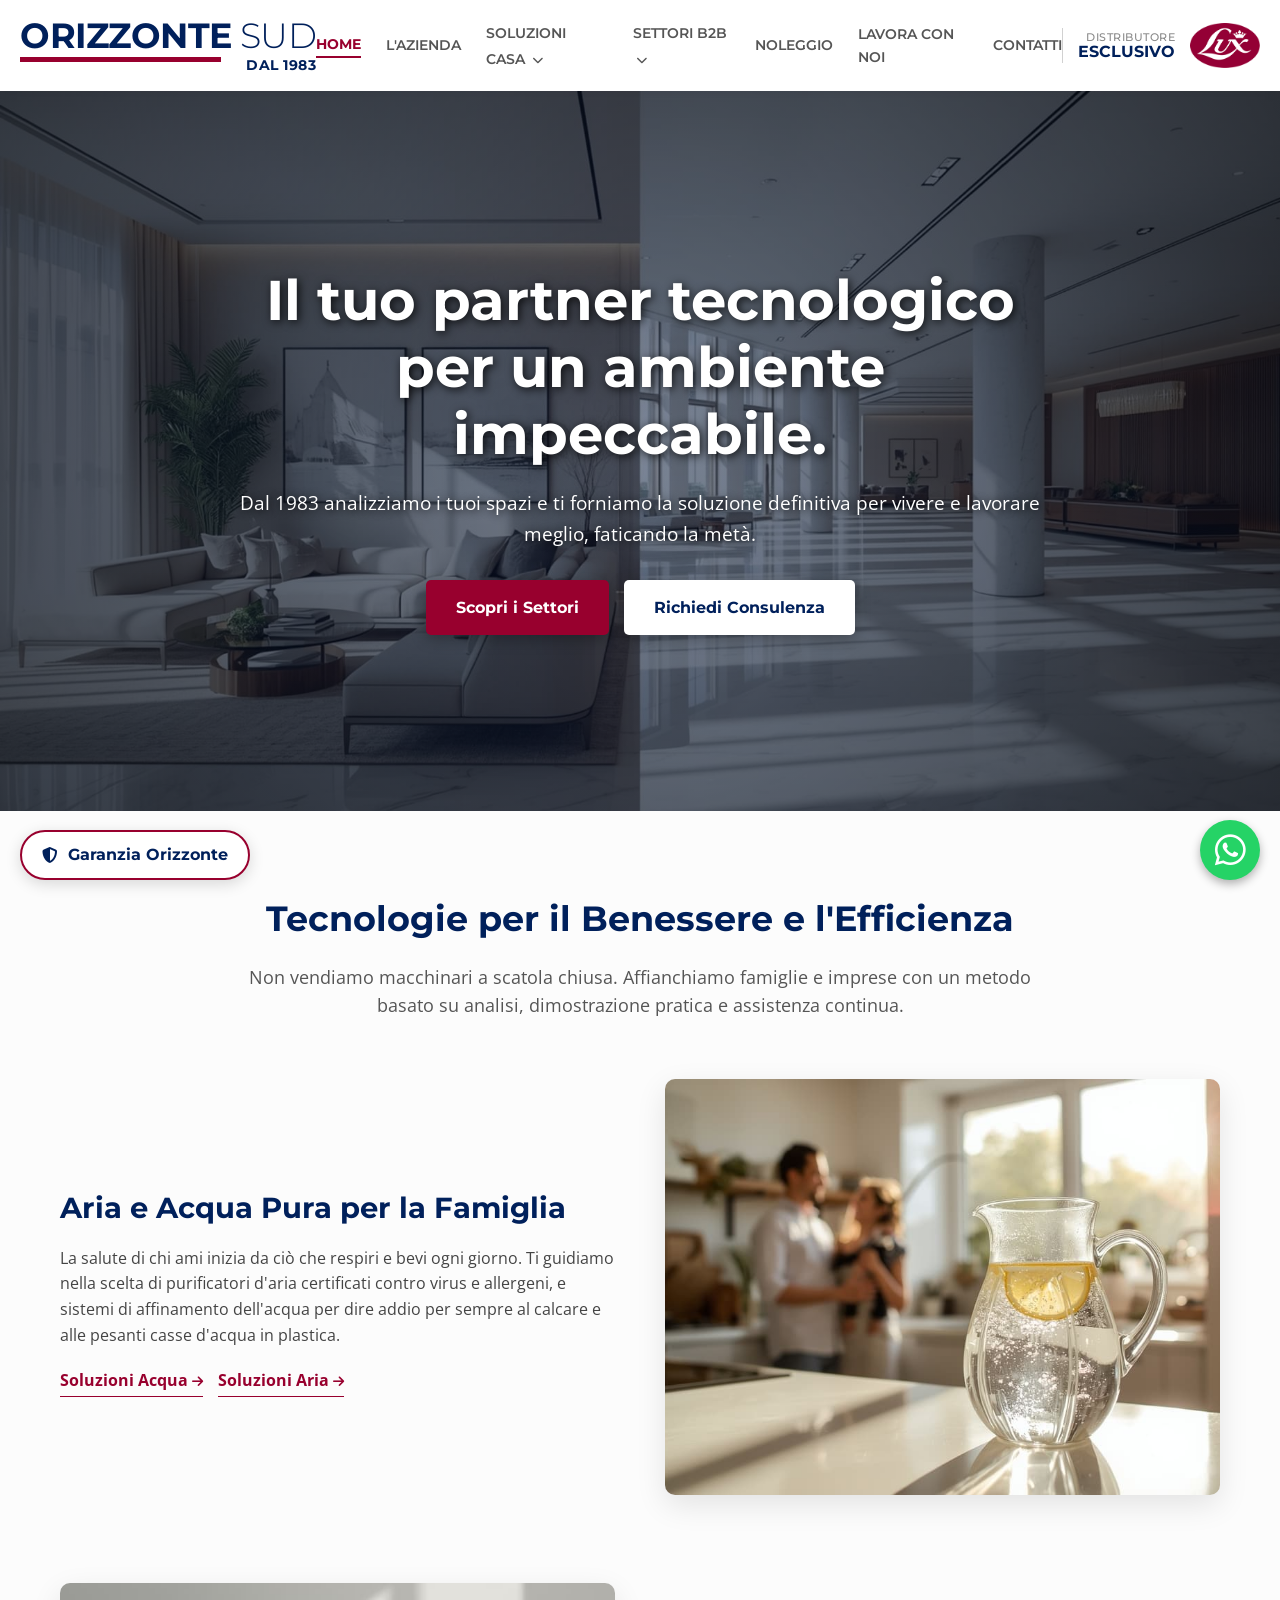
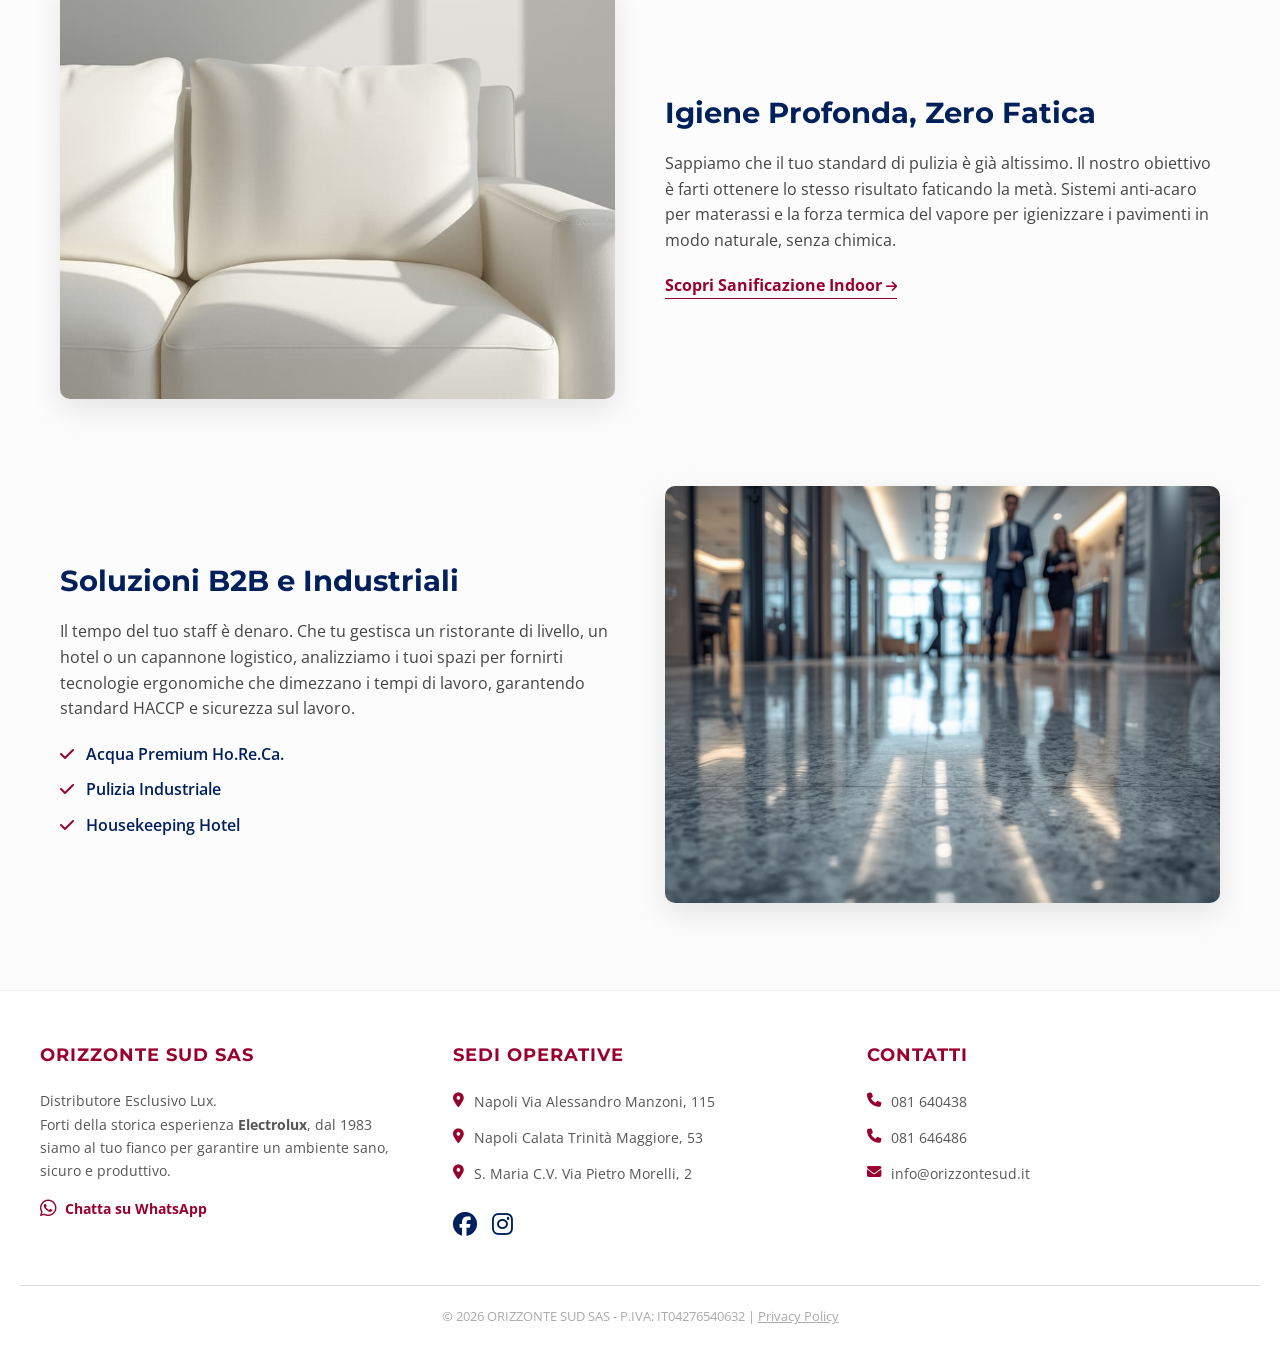
==== index.html @ 839ca36f "primo caricamento" ====
<!DOCTYPE html>
<html lang="it" style="scroll-behavior: smooth;">
<head>
    <meta charset="UTF-8">
    <meta name="viewport" content="width=device-width, initial-scale=1.0">
    <title>Orizzonte Sud | Consulenza Tecnologica per Acqua, Aria e Sanificazione</title>
    <meta name="description" content="Dal 1983 Orizzonte Sud è il partner strategico per famiglie e imprese. Soluzioni avanzate per purificazione aria, trattamento acqua e sanificazione professionale.">
    
    <!-- SEO: CANONICAL E OPEN GRAPH -->
    <link rel="canonical" href="https://www.orizzontesud.it/index.html">
    <meta property="og:title" content="Orizzonte Sud | Consulenza Tecnologica per Acqua, Aria e Sanificazione">
    <meta property="og:description" content="Dal 1983 Orizzonte Sud è il partner strategico per famiglie e imprese. Soluzioni avanzate per purificazione aria, trattamento acqua e sanificazione professionale.">
    <meta property="og:image" content="https://www.orizzontesud.it/assets/img/hero-home-bg.jpg">
    <meta property="og:url" content="https://www.orizzontesud.it/index.html">
    <meta property="og:type" content="website">
    
    <!-- SEO INVISIBILE: SCHEMA ORGANIZATION & LOCAL BUSINESS -->
    <script type="application/ld+json">
    {
      "@context": "https://schema.org",
      "@type": "LocalBusiness",
      "name": "Orizzonte Sud SAS",
      "alternateName":["Orizzonte Sud Electrolux", "Lux Italia Sud"],
      "image": "https://www.orizzontesud.it/assets/img/logo-lux.png",
      "@id": "https://www.orizzontesud.it",
      "url": "https://www.orizzontesud.it",
      "telephone": "081640438",
      "email": "info@orizzontesud.it",
      "foundingDate": "1983",
      "description": "Distributore esclusivo Lux. Nati dalla storica esperienza Electrolux, dal 1983 offriamo consulenza su tecnologie di purificazione aria, acqua e sanificazione per settori B2C e B2B.",
      "address": {
        "@type": "PostalAddress",
        "streetAddress": "Via Alessandro Manzoni, 115",
        "addressLocality": "Napoli",
        "postalCode": "80123",
        "addressCountry": "IT"
      }
    }
    </script>

    <link href="https://fonts.googleapis.com/css2?family=Montserrat:wght@300;400;500;700&family=Open+Sans:wght@400;600&display=swap" rel="stylesheet">
    <link rel="stylesheet" href="https://cdnjs.cloudflare.com/ajax/libs/font-awesome/6.4.0/css/all.min.css">
    <link rel="stylesheet" href="assets/css/style.css">
</head>
<body>
    
    <!-- WHATSAPP FLUTTUANTE -->
    <a href="https://wa.me/39081640438" target="_blank" aria-label="Contattaci su WhatsApp" class="whatsapp-float">
        <i class="fab fa-whatsapp"></i>
    </a>

    <!-- HEADER CON NUOVO MENU A TENDINA -->
    <header>
        <div class="navbar">
            <a href="index.html" class="logo-sx" style="text-decoration: none; display: inline-block;">
                <div style="display: flex; flex-direction: column; width: max-content;">
                    <div style="display: flex; align-items: baseline;">
                        <span style="font-family: 'Montserrat', sans-serif; font-size: 2.2rem; color: #00205B; font-weight: 700; letter-spacing: -0.5px; line-height: 1; margin-right: 8px;">ORIZZONTE</span>
                        <span style="font-family: 'Montserrat', sans-serif; font-size: 2.2rem; color: #00205B; font-weight: 300; letter-spacing: -0.5px; line-height: 1;">SUD</span>
                    </div>
                    <div style="display: flex; justify-content: space-between; align-items: flex-start; margin-top: 4px;">
                        <div style="height: 5px; background-color: #98002E; width: 68%;"></div>
                        <span style="font-family: 'Montserrat', sans-serif; font-size: 0.85rem; color: #00205B; font-weight: 700; letter-spacing: 0.5px; line-height: 1; padding-top: 2px;">DAL 1983</span>
                    </div>
                </div>
            </a>
            
            <!-- Icona Hamburger per Mobile -->
            <div class="menu-toggle" id="mobile-menu-btn">
                <i class="fas fa-bars"></i>
            </div>

            <!-- MENU RIPARATO -->
            <nav class="nav-links" id="nav-menu">
                <a href="index.html" style="color: #98002E; font-weight: 700; border-bottom: 2px solid #98002E;">HOME</a>
                <a href="chi-siamo.html">L'AZIENDA</a>
                
                <div class="dropdown">
                    <a href="#" style="cursor: default;">SOLUZIONI CASA <i class="fas fa-chevron-down" style="font-size: 0.7rem; margin-left: 3px;"></i></a>
                    <div class="dropdown-content">
                        <a href="aria.html">Aria Pura per la Famiglia</a>
                        <a href="acqua.html">Acqua Pura a Km 0</a>
                        <a href="pulizia-domestica.html">Sanificazione Domestica</a>
                    </div>
                </div>

                <div class="dropdown">
                    <a href="#" style="cursor: default;">SETTORI B2B <i class="fas fa-chevron-down" style="font-size: 0.7rem; margin-left: 3px;"></i></a>
                    <div class="dropdown-content">
                        <a href="acqua-horeca.html">Acqua per Ristorazione (Ho.Re.Ca)</a>
                        <a href="settore-industriale.html">Pulizia Industriale e Logistica</a>
                        <a href="settore-horeca.html">Housekeeping Hotel</a>
                        <a href="settore-food.html">Igiene Food & Cucine</a>
                        <a href="settore-officine.html">Aspirazione Officine</a>
                    </div>
                </div>

                <a href="noleggio.html">NOLEGGIO</a>
                <a href="lavora.html">LAVORA CON NOI</a>
                <a href="contatti.html">CONTATTI</a>
            </nav>

            <div class="lux-wrapper" style="display: flex; flex-direction: row; align-items: center; gap: 15px;">
                <div style="width: 1px; height: 35px; background-color: #d1d1d1;"></div>
                <div style="display: flex; flex-direction: column; text-align: right; line-height: 1.1; justify-content: center;">
                    <span style="font-family: 'Montserrat', sans-serif; font-size: 0.7rem; color: #888; font-weight: 500; letter-spacing: 0.5px;">DISTRIBUTORE</span>
                    <span style="font-family: 'Montserrat', sans-serif; font-size: 0.98rem; color: #00205B; font-weight: 700;">ESCLUSIVO</span>
                </div>
                <img src="assets/img/logo-lux.png" alt="Lux" style="height: 45px; width: auto; display: block;">
            </div>
        </div>
    </header>

    <main>
        <!-- HERO SECTION -->
        <section class="hero" style="background: linear-gradient(rgba(0, 32, 91, 0.4), rgba(0, 32, 91, 0.4)), url('assets/img/hero-home-bg.jpg') center/cover;">
            <div class="hero-content">
                <h1 style="text-shadow: 2px 2px 10px rgba(0,0,0,0.8);">Il tuo partner tecnologico per un ambiente impeccabile.</h1>
                <p style="font-size: 1.2rem; margin-top: 15px; margin-bottom: 30px; text-shadow: 1px 1px 8px rgba(0,0,0,0.9);">Dal 1983 analizziamo i tuoi spazi e ti forniamo la soluzione definitiva per vivere e lavorare meglio, faticando la metà.</p>
                <div class="btn-container" style="display: flex; gap: 15px; justify-content: center; flex-wrap: wrap;">
                    <a href="#soluzioni" class="btn" style="background-color: #98002E; color: white; padding: 15px 30px; border-radius: 5px; text-decoration: none; font-weight: bold; box-shadow: 0 4px 15px rgba(0,0,0,0.3);">Scopri i Settori</a>
                    <a href="contatti.html" class="btn" style="background-color: white; color: #00205B; padding: 15px 30px; border-radius: 5px; text-decoration: none; font-weight: bold; box-shadow: 0 4px 15px rgba(0,0,0,0.3);">Richiedi Consulenza</a>
                </div>
            </div>
        </section>

        <section class="categories-section" id="soluzioni" style="padding: 80px 20px; background-color: #fcfcfc;">
            <div class="container" style="max-width: 1200px; margin: 0 auto;">
                
                <div style="text-align: center; margin-bottom: 60px;">
                    <h2 style="color: #00205B; font-size: 2.2rem; margin-bottom: 15px;">Tecnologie per il Benessere e l'Efficienza</h2>
                    <p style="color: #555; font-size: 1.1rem; max-width: 800px; margin: 0 auto;">Non vendiamo macchinari a scatola chiusa. Affianchiamo famiglie e imprese con un metodo basato su analisi, dimostrazione pratica e assistenza continua.</p>
                </div>
                
                <!-- ZIG ZAG 1: ACQUA E ARIA CASA -->
                <article class="zigzag-row" style="display: flex; align-items: center; gap: 50px; margin-bottom: 80px; flex-wrap: wrap;">
                    <div class="zigzag-text" style="flex: 1; min-width: 300px;">
                        <h3 style="color: #00205B; font-size: 1.8rem; margin-bottom: 15px;">Aria e Acqua Pura per la Famiglia</h3>
                        <p style="color: #444; line-height: 1.6; margin-bottom: 20px;">La salute di chi ami inizia da ciò che respiri e bevi ogni giorno. Ti guidiamo nella scelta di purificatori d'aria certificati contro virus e allergeni, e sistemi di affinamento dell'acqua per dire addio per sempre al calcare e alle pesanti casse d'acqua in plastica.</p>
                        <div style="display: flex; gap: 15px; flex-wrap: wrap;">
                            <a href="acqua.html" style="color: #98002E; font-weight: bold; text-decoration: none; border-bottom: 1px solid #98002E; padding-bottom: 2px;">Soluzioni Acqua <i class="fas fa-arrow-right" style="font-size: 0.8rem;"></i></a>
                            <a href="aria.html" style="color: #98002E; font-weight: bold; text-decoration: none; border-bottom: 1px solid #98002E; padding-bottom: 2px;">Soluzioni Aria <i class="fas fa-arrow-right" style="font-size: 0.8rem;"></i></a>
                        </div>
                    </div>
                    <div class="zigzag-img" style="flex: 1; min-width: 300px;">
                        <img src="assets/img/home-acqua-aria.jpg" alt="Purificazione Acqua e Aria Casa" style="width: 100%; border-radius: 10px; box-shadow: 0 10px 30px rgba(0,0,0,0.1); object-fit: cover; aspect-ratio: 4/3;">
                    </div>
                </article>

                <!-- ZIG ZAG 2: SANIFICAZIONE CASA (REVERSE) -->
                <article class="zigzag-row reverse" style="display: flex; align-items: center; gap: 50px; margin-bottom: 80px; flex-wrap: wrap; flex-direction: row-reverse;">
                    <div class="zigzag-text" style="flex: 1; min-width: 300px;">
                        <h3 style="color: #00205B; font-size: 1.8rem; margin-bottom: 15px;">Igiene Profonda, Zero Fatica</h3>
                        <p style="color: #444; line-height: 1.6; margin-bottom: 20px;">Sappiamo che il tuo standard di pulizia è già altissimo. Il nostro obiettivo è farti ottenere lo stesso risultato faticando la metà. Sistemi anti-acaro per materassi e la forza termica del vapore per igienizzare i pavimenti in modo naturale, senza chimica.</p>
                        <a href="pulizia-domestica.html" style="color: #98002E; font-weight: bold; text-decoration: none; border-bottom: 1px solid #98002E; padding-bottom: 2px;">Scopri Sanificazione Indoor <i class="fas fa-arrow-right" style="font-size: 0.8rem;"></i></a>
                    </div>
                    <div class="zigzag-img" style="flex: 1; min-width: 300px;">
                        <img src="assets/img/home-sanificazione.jpg" alt="Sanificazione Domestica" style="width: 100%; border-radius: 10px; box-shadow: 0 10px 30px rgba(0,0,0,0.1); object-fit: cover; aspect-ratio: 4/3;">
                    </div>
                </article>

                <!-- ZIG ZAG 3: SETTORI B2B -->
                <article class="zigzag-row" style="display: flex; align-items: center; gap: 50px; flex-wrap: wrap;">
                    <div class="zigzag-text" style="flex: 1; min-width: 300px;">
                        <h3 style="color: #00205B; font-size: 1.8rem; margin-bottom: 15px;">Soluzioni B2B e Industriali</h3>
                        <p style="color: #444; line-height: 1.6; margin-bottom: 20px;">Il tempo del tuo staff è denaro. Che tu gestisca un ristorante di livello, un hotel o un capannone logistico, analizziamo i tuoi spazi per fornirti tecnologie ergonomiche che dimezzano i tempi di lavoro, garantendo standard HACCP e sicurezza sul lavoro.</p>
                        <div style="display: flex; flex-direction: column; gap: 10px;">
                            <a href="acqua-horeca.html" style="color: #00205B; text-decoration: none; font-weight: 600;"><i class="fas fa-check" style="color: #98002E; margin-right: 8px;"></i> Acqua Premium Ho.Re.Ca.</a>
                            <a href="settore-industriale.html" style="color: #00205B; text-decoration: none; font-weight: 600;"><i class="fas fa-check" style="color: #98002E; margin-right: 8px;"></i> Pulizia Industriale</a>
                            <a href="settore-horeca.html" style="color: #00205B; text-decoration: none; font-weight: 600;"><i class="fas fa-check" style="color: #98002E; margin-right: 8px;"></i> Housekeeping Hotel</a>
                        </div>
                    </div>
                    <div class="zigzag-img" style="flex: 1; min-width: 300px;">
                        <img src="assets/img/home-b2b.jpg" alt="Soluzioni Pulizia B2B" style="width: 100%; border-radius: 10px; box-shadow: 0 10px 30px rgba(0,0,0,0.1); object-fit: cover; aspect-ratio: 4/3;">
                    </div>
                </article>

            </div>
        </section>

        <!-- SEZIONE TESTIMONIANZE (ATTUALMENTE NASCOSTA) -->
        <section class="testimonials-section" id="casi-studio" style="display: none; padding: 80px 20px; background-color: #ffffff;">
            <div class="container" style="max-width: 1200px; margin: 0 auto;">
                <div style="text-align: center; margin-bottom: 50px;">
                    <h2 style="color: #00205B; font-size: 2.2rem; margin-bottom: 15px;">Dicono di Noi: Casi Studio Reali</h2>
                    <p style="color: #555; font-size: 1.1rem; max-width: 800px; margin: 0 auto;">I risultati ottenuti dai nostri clienti, raccontati direttamente da loro.</p>
                </div>

                <div style="display: grid; grid-template-columns: repeat(auto-fit, minmax(300px, 1fr)); gap: 40px; align-items: center;">
                    
                    <!-- Colonna Video YouTube -->
                    <div class="video-container" style="position: relative; padding-bottom: 56.25%; height: 0; overflow: hidden; border-radius: 10px; box-shadow: 0 10px 30px rgba(0,0,0,0.1);">
                        <iframe style="position: absolute; top: 0; left: 0; width: 100%; height: 100%;" src="" title="Testimonianza Cliente" frameborder="0" allow="accelerometer; autoplay; clipboard-write; encrypted-media; gyroscope; picture-in-picture" allowfullscreen loading="lazy"></iframe>
                    </div>

                    <!-- Colonna Testo -->
                    <div class="testimonial-text">
                        <h3 style="color: #98002E; font-size: 1.5rem; margin-bottom: 10px;">"Abbiamo azzerato i costi della plastica e migliorato il servizio."</h3>
                        <p style="font-weight: bold; color: #00205B; margin-bottom: 20px;">— Mario Rossi, Titolare Ristorante La Lanterna</p>
                        
                        <ul style="list-style: none; padding: 0; color: #444; line-height: 1.6;">
                            <li style="margin-bottom: 15px;">
                                <strong style="color: #00205B;"><i class="fas fa-exclamation-circle" style="color: #e67e22; margin-right: 8px;"></i> Il Problema:</strong> Spendevamo oltre 800€ al mese in acqua in bottiglia e il personale perdeva tempo prezioso per gestire i vuoti a rendere.
                            </li>
                            <li style="margin-bottom: 15px;">
                                <strong style="color: #00205B;"><i class="fas fa-cogs" style="color: #3498db; margin-right: 8px;"></i> La Soluzione:</strong> Orizzonte Sud ha installato un sistema di affinamento su misura, fornendoci bottiglie in vetro personalizzate col nostro logo.
                            </li>
                            <li>
                                <strong style="color: #00205B;"><i class="fas fa-check-circle" style="color: #2ecc71; margin-right: 8px;"></i> Il Risultato:</strong> Costi abbattuti dell'80%, zero fatica per i camerieri e un'immagine molto più elegante ed ecologica per il nostro locale.
                            </li>
                        </ul>
                    </div>

                </div>
            </div>
        </section>

    </main>

    <!-- BOTTONE GARANZIA ORIZZONTE -->
    <div class="method-trigger" onclick="toggleMethodModal()">
        <i class="fas fa-shield-alt"></i><span>Garanzia Orizzonte</span>
    </div>

    <!-- FOOTER UNIVERSALE -->
    <footer style="background-color: white; padding: 50px 20px 20px; border-top: 1px solid #eee; font-size: 0.9rem;">
        <div style="max-width: 1200px; margin: 0 auto; display: grid; grid-template-columns: repeat(auto-fit, minmax(250px, 1fr)); gap: 40px; margin-bottom: 40px;">
            <div>
                <h4 style="color: #98002E; margin-bottom: 20px; font-size: 1.1rem; text-transform: uppercase; letter-spacing: 1px;">Orizzonte Sud SAS</h4>
                <p style="color: #555; line-height: 1.6; margin-bottom: 15px;">
                    Distributore Esclusivo Lux.<br>
                    Forti della storica esperienza <strong>Electrolux</strong>, dal 1983 siamo al tuo fianco per garantire un ambiente sano, sicuro e produttivo.
                </p>
                <a href="https://wa.me/39081640438" style="color: #98002E; font-weight: bold; text-decoration: none; display: flex; align-items: center; gap: 8px;"><i class="fab fa-whatsapp" style="font-size: 1.2rem;"></i> Chatta su WhatsApp</a>
            </div>
            <div>
                <h4 style="color: #98002E; margin-bottom: 20px; font-size: 1.1rem; text-transform: uppercase; letter-spacing: 1px;">Sedi Operative</h4>
                <ul style="list-style: none; padding: 0; color: #555; line-height: 1.8;">
                    <li style="display: flex; gap: 10px; margin-bottom: 10px;"><i class="fas fa-map-marker-alt" style="color: #98002E; margin-top: 4px;"></i> Napoli Via Alessandro Manzoni, 115</li>
                    <li style="display: flex; gap: 10px; margin-bottom: 10px;"><i class="fas fa-map-marker-alt" style="color: #98002E; margin-top: 4px;"></i> Napoli Calata Trinità Maggiore, 53</li>
                    <li style="display: flex; gap: 10px;"><i class="fas fa-map-marker-alt" style="color: #98002E; margin-top: 4px;"></i> S. Maria C.V. Via Pietro Morelli, 2</li>
                </ul>
            </div>
            <div>
                <h4 style="color: #98002E; margin-bottom: 20px; font-size: 1.1rem; text-transform: uppercase; letter-spacing: 1px;">Contatti</h4>
                <ul style="list-style: none; padding: 0; color: #555; line-height: 1.8;">
                    <li style="display: flex; gap: 10px; margin-bottom: 10px;"><i class="fas fa-phone" style="color: #98002E; margin-top: 4px;"></i> 081 640438</li>
                    <li style="display: flex; gap: 10px; margin-bottom: 10px;"><i class="fas fa-phone" style="color: #98002E; margin-top: 4px;"></i> 081 646486</li>
                    <li style="display: flex; gap: 10px;"><i class="fas fa-envelope" style="color: #98002E; margin-top: 4px;"></i> info@orizzontesud.it</li>
                </ul>
            </div>
        </div>
        <div style="text-align: center; color: #aaa; border-top: 1px solid #ddd; padding-top: 20px; font-size: 0.8rem;">
            &copy; 2026 ORIZZONTE SUD SAS - P.IVA: IT04276540632 | <a href="privacy.html" style="color: #aaa; text-decoration: underline;">Privacy Policy</a>
        </div>
    </footer>

  <!-- SCRIPT PER MENU MOBILE -->
    <script>
        document.addEventListener('DOMContentLoaded', function() {
            const menuBtn = document.getElementById('mobile-menu-btn');
            const navMenu = document.getElementById('nav-menu');
            const dropdowns = document.querySelectorAll('.dropdown');

            // Apri/Chiudi menu principale su mobile
            menuBtn.addEventListener('click', function() {
                navMenu.classList.toggle('active');
            });

            // Gestione corretta delle tendine su mobile
            dropdowns.forEach(dropdown => {
                const toggleLink = dropdown.querySelector('a:first-child');
                toggleLink.addEventListener('click', function(e) {
                    if (window.innerWidth <= 1024) {
                        e.preventDefault(); // Blocca il click solo sulla voce principale
                        dropdown.classList.toggle('active'); // Apre la tendina
                    }
                });
            });
        });
    </script>
    <script src="assets/js/app.js"></script>
</body>
</html>
---- assets/css/style.css ----
/* ORIZZONTE SUD - GLOBAL STYLESHEET (V 7.0 - MASTER TEMPLATE) */

:root { --lux-ruby: #98002E; --lux-blue: #00205B; --white: #ffffff; --text-dark: #333333; }
* { margin: 0; padding: 0; box-sizing: border-box; }
body { font-family: 'Open Sans', sans-serif; color: var(--text-dark); line-height: 1.6; background-color: var(--white); overflow-x: hidden; }
h1, h2, h3, h4 { font-family: 'Montserrat', sans-serif; font-weight: 700; }

/* HEADER & MENU */
header { background: rgba(255, 255, 255, 0.98); box-shadow: 0 2px 10px rgba(0,0,0,0.05); position: sticky; top: 0; z-index: 1000; }
.navbar { display: flex; justify-content: space-between; align-items: center; padding: 10px 20px; max-width: 1400px; margin: 0 auto; position: relative; }

/* MENU DESKTOP & DROPDOWN */
.nav-links { display: flex; gap: 25px; align-items: center; }
.nav-links a { font-family: 'Montserrat', sans-serif; font-weight: 600; color: #555; font-size: 0.9rem; text-decoration: none; transition: 0.3s; }
.nav-links a:hover { color: var(--lux-ruby); }

.dropdown { position: relative; display: inline-block; padding: 10px 0; }
.dropdown-content { display: none; position: absolute; background-color: #ffffff; min-width: 240px; box-shadow: 0px 10px 20px rgba(0,0,0,0.1); z-index: 1001; border-radius: 8px; overflow: hidden; top: 100%; left: 0; border-top: 3px solid var(--lux-ruby); }
.dropdown-content a { color: #555; padding: 12px 16px; text-decoration: none; display: block; border-bottom: 1px solid #f0f0f0; font-size: 0.85rem; }
.dropdown-content a:hover { background-color: #f9f9f9; color: var(--lux-ruby); padding-left: 20px; }
.dropdown:hover .dropdown-content { display: block; }

/* HAMBURGER ICON (Nascosto su PC) */
.menu-toggle { display: none; font-size: 1.8rem; color: var(--lux-blue); cursor: pointer; }

/* HERO */
.hero, .hero-product { background-size: cover; background-position: center; position: relative; display: flex; align-items: center; justify-content: center; text-align: center; color: white; }
.hero { height: 80vh; }
.hero h1 { font-size: 3.5rem; line-height: 1.2; margin-bottom: 20px; text-shadow: 0 2px 10px rgba(0,0,0,0.5); }
.hero-product, .hero.hero-small { height: 45vh; min-height: 350px; background-color: var(--lux-blue); }
.hero-product h1, .hero.hero-small h1 { font-size: 2.5rem; line-height: 1.2; margin-bottom: 10px; text-shadow: 0 2px 10px rgba(0,0,0,0.5); }
.hero::before, .hero-product::before { content: ''; position: absolute; top: 0; left: 0; right: 0; bottom: 0; background: radial-gradient(circle, rgba(0,0,0,0.2) 0%, rgba(0,0,0,0.6) 100%); }
.hero-content { position: relative; z-index: 2; max-width: 900px; padding: 20px; }

/* LAYOUT & PULSANTI */
.container { max-width: 1200px; margin: 0 auto; padding: 0 20px; }
.btn { padding: 15px 30px; border-radius: 50px; font-family: 'Montserrat', sans-serif; font-weight: 700; font-size: 1rem; text-decoration: none; transition: all 0.3s ease; display: inline-flex; align-items: center; justify-content: center; gap: 10px; cursor: pointer; border: none; }
.btn-ruby { background-color: var(--lux-ruby); color: white; box-shadow: 0 5px 15px rgba(152, 0, 46, 0.4); }
.btn-ruby:hover { background-color: #7a0024; transform: translateY(-2px); }

/* WIDGETS (WhatsApp & Garanzia) */
.whatsapp-float { position: fixed; bottom: 20px; right: 20px; background-color: #25d366; color: #FFF; width: 60px; height: 60px; border-radius: 50%; display: flex; align-items: center; justify-content: center; font-size: 35px; box-shadow: 0 4px 10px rgba(0,0,0,0.3); text-decoration: none; transition: transform 0.3s; z-index: 9999; }
.whatsapp-float:hover { transform: scale(1.1); }
.method-trigger { position: fixed; bottom: 20px; left: 20px; background-color: #ffffff; color: var(--lux-blue); padding: 10px 20px; border-radius: 50px; box-shadow: 0 4px 15px rgba(0,0,0,0.15); cursor: pointer; z-index: 9998; display: flex; align-items: center; gap: 10px; border: 2px solid var(--lux-ruby); font-weight: 700; font-family: 'Montserrat', sans-serif; transition: all 0.3s ease; }
.method-trigger:hover { background-color: var(--lux-ruby); color: white; transform: translateY(-5px); }

/* RESPONSIVE MOBILE */
@media (max-width: 1024px) {
    .menu-toggle { display: block; }
    .nav-links { display: none; flex-direction: column; width: 100%; position: absolute; top: 100%; left: 0; background: white; box-shadow: 0 10px 20px rgba(0,0,0,0.1); padding: 20px; gap: 15px; align-items: flex-start; }
    .nav-links.active { display: flex; }
    .dropdown { padding: 0; width: 100%; }
    .dropdown-content { position: static; box-shadow: none; border-top: none; border-left: 2px solid var(--lux-ruby); margin-left: 10px; margin-top: 10px; display: none; width: 100%; }
    .dropdown.active .dropdown-content { display: block; }
    
    .hero h1, .hero-product h1 { font-size: 2rem; }
    .product-card, .content-grid, .footer-grid { grid-template-columns: 1fr !important; }
    .method-trigger { bottom: 90px; left: 20px; } /* Alza la garanzia su mobile per non coprire altro */
    .lux-wrapper { display: none; } /* Nasconde il logo Lux su mobile per fare spazio */
}
/* =========================================
   FIX MOBILE: STRISCIA BIANCA E LOGO LUX
   ========================================= */
html, body {
    overflow-x: hidden;
}
@media (max-width: 1024px) {
    .lux-wrapper {
        display: none !important;
    }
}

/* =========================================
   FIX MOBILE: MODALE GARANZIA
   ========================================= */
.modal-content {
    width: 90% !important;
    max-width: 600px !important;
    margin: 10% auto !important;
    box-sizing: border-box;
}
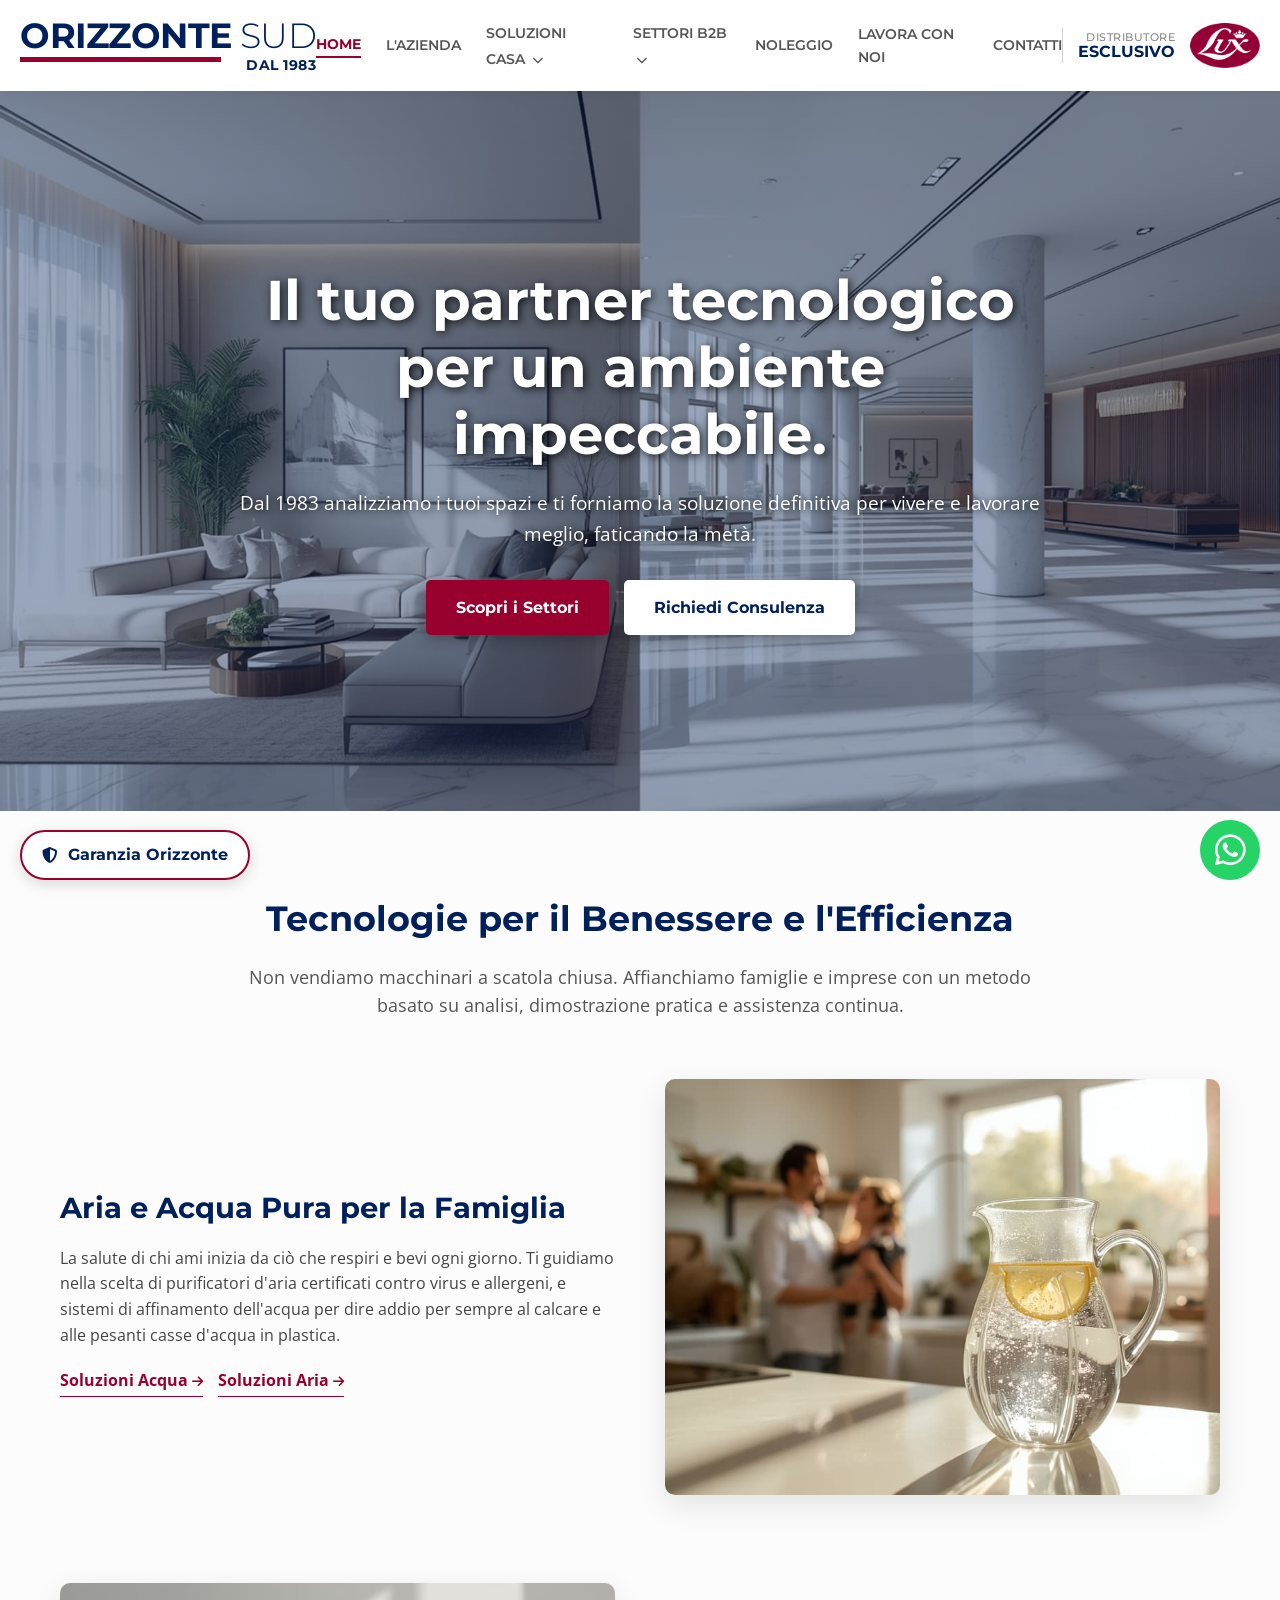
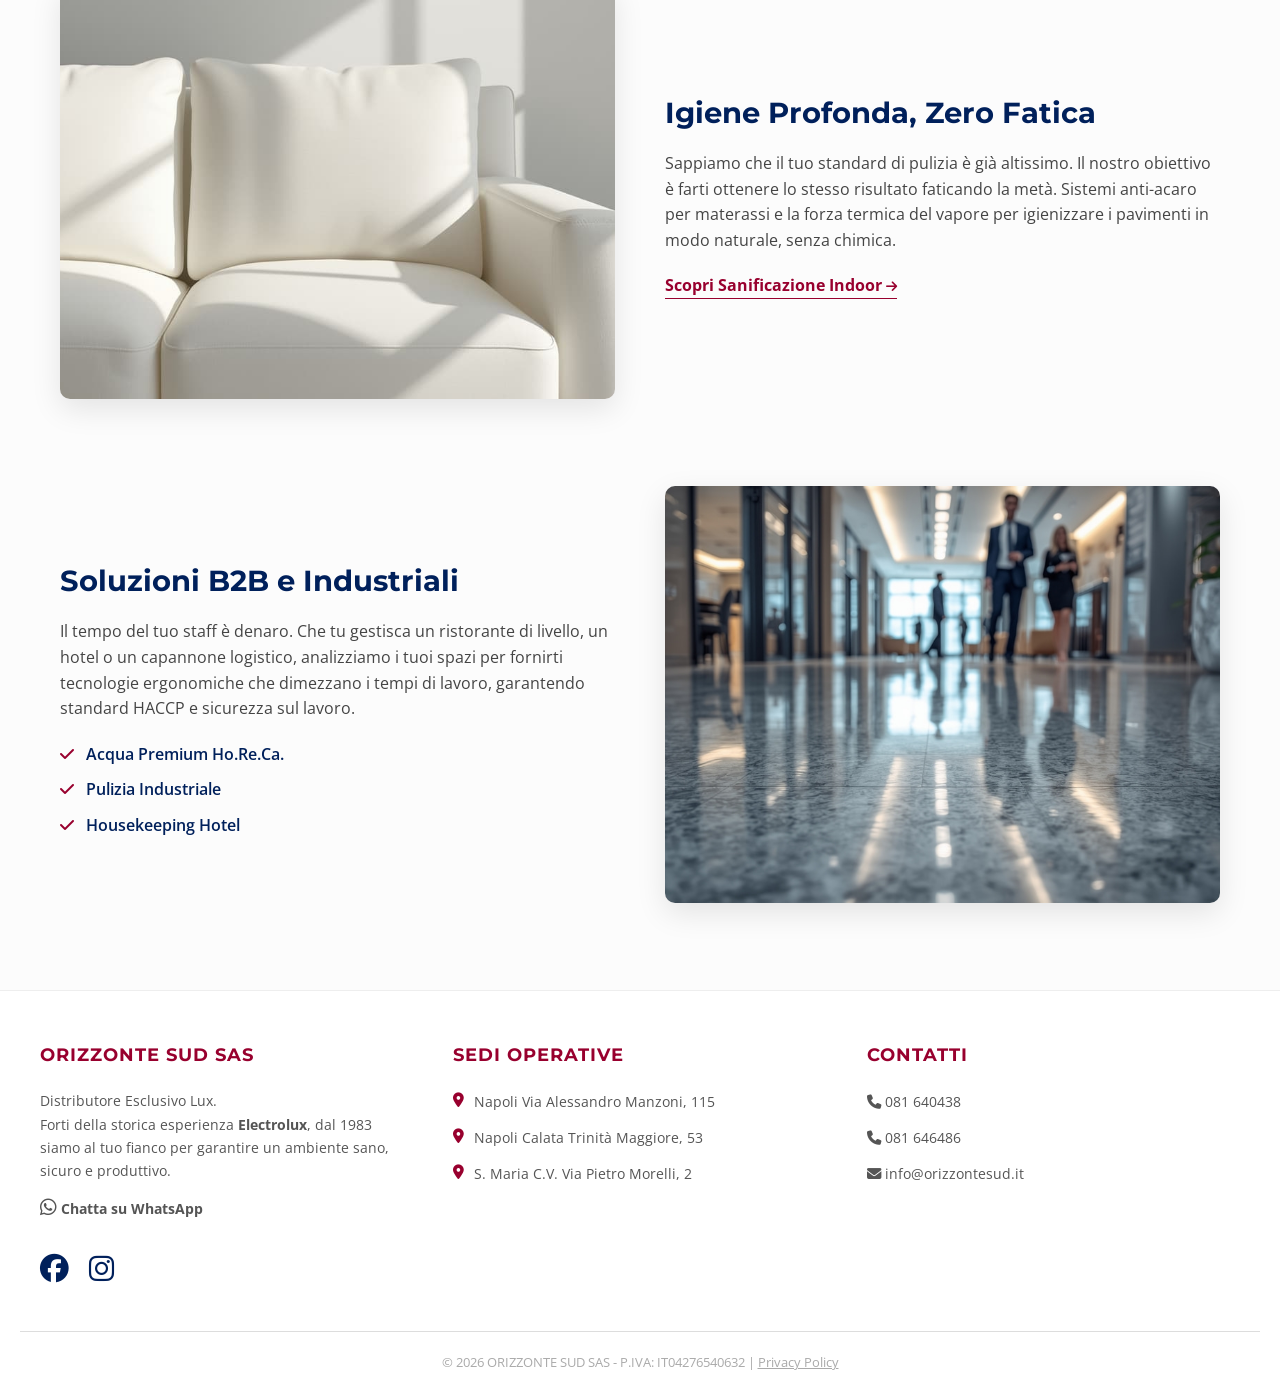
==== commit 564c2fd8: "Riscrittura completa del sito" ====
--- a/index.html
+++ b/index.html
@@ -1,284 +1,234 @@
-<!DOCTYPE html>
-<html lang="it" style="scroll-behavior: smooth;">
-<head>
-    <meta charset="UTF-8">
-    <meta name="viewport" content="width=device-width, initial-scale=1.0">
-    <title>Orizzonte Sud | Consulenza Tecnologica per Acqua, Aria e Sanificazione</title>
-    <meta name="description" content="Dal 1983 Orizzonte Sud è il partner strategico per famiglie e imprese. Soluzioni avanzate per purificazione aria, trattamento acqua e sanificazione professionale.">
-    
-    <!-- SEO: CANONICAL E OPEN GRAPH -->
-    <link rel="canonical" href="https://www.orizzontesud.it/index.html">
-    <meta property="og:title" content="Orizzonte Sud | Consulenza Tecnologica per Acqua, Aria e Sanificazione">
-    <meta property="og:description" content="Dal 1983 Orizzonte Sud è il partner strategico per famiglie e imprese. Soluzioni avanzate per purificazione aria, trattamento acqua e sanificazione professionale.">
-    <meta property="og:image" content="https://www.orizzontesud.it/assets/img/hero-home-bg.jpg">
-    <meta property="og:url" content="https://www.orizzontesud.it/index.html">
-    <meta property="og:type" content="website">
-    
-    <!-- SEO INVISIBILE: SCHEMA ORGANIZATION & LOCAL BUSINESS -->
-    <script type="application/ld+json">
-    {
-      "@context": "https://schema.org",
-      "@type": "LocalBusiness",
-      "name": "Orizzonte Sud SAS",
-      "alternateName":["Orizzonte Sud Electrolux", "Lux Italia Sud"],
-      "image": "https://www.orizzontesud.it/assets/img/logo-lux.png",
-      "@id": "https://www.orizzontesud.it",
-      "url": "https://www.orizzontesud.it",
-      "telephone": "081640438",
-      "email": "info@orizzontesud.it",
-      "foundingDate": "1983",
-      "description": "Distributore esclusivo Lux. Nati dalla storica esperienza Electrolux, dal 1983 offriamo consulenza su tecnologie di purificazione aria, acqua e sanificazione per settori B2C e B2B.",
-      "address": {
-        "@type": "PostalAddress",
-        "streetAddress": "Via Alessandro Manzoni, 115",
-        "addressLocality": "Napoli",
-        "postalCode": "80123",
-        "addressCountry": "IT"
-      }
-    }
-    </script>
-
-    <link href="https://fonts.googleapis.com/css2?family=Montserrat:wght@300;400;500;700&family=Open+Sans:wght@400;600&display=swap" rel="stylesheet">
-    <link rel="stylesheet" href="https://cdnjs.cloudflare.com/ajax/libs/font-awesome/6.4.0/css/all.min.css">
-    <link rel="stylesheet" href="assets/css/style.css">
-</head>
-<body>
-    
-    <!-- WHATSAPP FLUTTUANTE -->
-    <a href="https://wa.me/39081640438" target="_blank" aria-label="Contattaci su WhatsApp" class="whatsapp-float">
-        <i class="fab fa-whatsapp"></i>
-    </a>
-
-    <!-- HEADER CON NUOVO MENU A TENDINA -->
-    <header>
-        <div class="navbar">
-            <a href="index.html" class="logo-sx" style="text-decoration: none; display: inline-block;">
-                <div style="display: flex; flex-direction: column; width: max-content;">
-                    <div style="display: flex; align-items: baseline;">
-                        <span style="font-family: 'Montserrat', sans-serif; font-size: 2.2rem; color: #00205B; font-weight: 700; letter-spacing: -0.5px; line-height: 1; margin-right: 8px;">ORIZZONTE</span>
-                        <span style="font-family: 'Montserrat', sans-serif; font-size: 2.2rem; color: #00205B; font-weight: 300; letter-spacing: -0.5px; line-height: 1;">SUD</span>
-                    </div>
-                    <div style="display: flex; justify-content: space-between; align-items: flex-start; margin-top: 4px;">
-                        <div style="height: 5px; background-color: #98002E; width: 68%;"></div>
-                        <span style="font-family: 'Montserrat', sans-serif; font-size: 0.85rem; color: #00205B; font-weight: 700; letter-spacing: 0.5px; line-height: 1; padding-top: 2px;">DAL 1983</span>
-                    </div>
-                </div>
-            </a>
-            
-            <!-- Icona Hamburger per Mobile -->
-            <div class="menu-toggle" id="mobile-menu-btn">
-                <i class="fas fa-bars"></i>
-            </div>
-
-            <!-- MENU RIPARATO -->
-            <nav class="nav-links" id="nav-menu">
-                <a href="index.html" style="color: #98002E; font-weight: 700; border-bottom: 2px solid #98002E;">HOME</a>
-                <a href="chi-siamo.html">L'AZIENDA</a>
-                
-                <div class="dropdown">
-                    <a href="#" style="cursor: default;">SOLUZIONI CASA <i class="fas fa-chevron-down" style="font-size: 0.7rem; margin-left: 3px;"></i></a>
-                    <div class="dropdown-content">
-                        <a href="aria.html">Aria Pura per la Famiglia</a>
-                        <a href="acqua.html">Acqua Pura a Km 0</a>
-                        <a href="pulizia-domestica.html">Sanificazione Domestica</a>
-                    </div>
-                </div>
-
-                <div class="dropdown">
-                    <a href="#" style="cursor: default;">SETTORI B2B <i class="fas fa-chevron-down" style="font-size: 0.7rem; margin-left: 3px;"></i></a>
-                    <div class="dropdown-content">
-                        <a href="acqua-horeca.html">Acqua per Ristorazione (Ho.Re.Ca)</a>
-                        <a href="settore-industriale.html">Pulizia Industriale e Logistica</a>
-                        <a href="settore-horeca.html">Housekeeping Hotel</a>
-                        <a href="settore-food.html">Igiene Food & Cucine</a>
-                        <a href="settore-officine.html">Aspirazione Officine</a>
-                    </div>
-                </div>
-
-                <a href="noleggio.html">NOLEGGIO</a>
-                <a href="lavora.html">LAVORA CON NOI</a>
-                <a href="contatti.html">CONTATTI</a>
-            </nav>
-
-            <div class="lux-wrapper" style="display: flex; flex-direction: row; align-items: center; gap: 15px;">
-                <div style="width: 1px; height: 35px; background-color: #d1d1d1;"></div>
-                <div style="display: flex; flex-direction: column; text-align: right; line-height: 1.1; justify-content: center;">
-                    <span style="font-family: 'Montserrat', sans-serif; font-size: 0.7rem; color: #888; font-weight: 500; letter-spacing: 0.5px;">DISTRIBUTORE</span>
-                    <span style="font-family: 'Montserrat', sans-serif; font-size: 0.98rem; color: #00205B; font-weight: 700;">ESCLUSIVO</span>
-                </div>
-                <img src="assets/img/logo-lux.png" alt="Lux" style="height: 45px; width: auto; display: block;">
-            </div>
-        </div>
-    </header>
-
-    <main>
-        <!-- HERO SECTION -->
-        <section class="hero" style="background: linear-gradient(rgba(0, 32, 91, 0.4), rgba(0, 32, 91, 0.4)), url('assets/img/hero-home-bg.jpg') center/cover;">
-            <div class="hero-content">
-                <h1 style="text-shadow: 2px 2px 10px rgba(0,0,0,0.8);">Il tuo partner tecnologico per un ambiente impeccabile.</h1>
-                <p style="font-size: 1.2rem; margin-top: 15px; margin-bottom: 30px; text-shadow: 1px 1px 8px rgba(0,0,0,0.9);">Dal 1983 analizziamo i tuoi spazi e ti forniamo la soluzione definitiva per vivere e lavorare meglio, faticando la metà.</p>
-                <div class="btn-container" style="display: flex; gap: 15px; justify-content: center; flex-wrap: wrap;">
-                    <a href="#soluzioni" class="btn" style="background-color: #98002E; color: white; padding: 15px 30px; border-radius: 5px; text-decoration: none; font-weight: bold; box-shadow: 0 4px 15px rgba(0,0,0,0.3);">Scopri i Settori</a>
-                    <a href="contatti.html" class="btn" style="background-color: white; color: #00205B; padding: 15px 30px; border-radius: 5px; text-decoration: none; font-weight: bold; box-shadow: 0 4px 15px rgba(0,0,0,0.3);">Richiedi Consulenza</a>
-                </div>
-            </div>
-        </section>
-
-        <section class="categories-section" id="soluzioni" style="padding: 80px 20px; background-color: #fcfcfc;">
-            <div class="container" style="max-width: 1200px; margin: 0 auto;">
-                
-                <div style="text-align: center; margin-bottom: 60px;">
-                    <h2 style="color: #00205B; font-size: 2.2rem; margin-bottom: 15px;">Tecnologie per il Benessere e l'Efficienza</h2>
-                    <p style="color: #555; font-size: 1.1rem; max-width: 800px; margin: 0 auto;">Non vendiamo macchinari a scatola chiusa. Affianchiamo famiglie e imprese con un metodo basato su analisi, dimostrazione pratica e assistenza continua.</p>
-                </div>
-                
-                <!-- ZIG ZAG 1: ACQUA E ARIA CASA -->
-                <article class="zigzag-row" style="display: flex; align-items: center; gap: 50px; margin-bottom: 80px; flex-wrap: wrap;">
-                    <div class="zigzag-text" style="flex: 1; min-width: 300px;">
-                        <h3 style="color: #00205B; font-size: 1.8rem; margin-bottom: 15px;">Aria e Acqua Pura per la Famiglia</h3>
-                        <p style="color: #444; line-height: 1.6; margin-bottom: 20px;">La salute di chi ami inizia da ciò che respiri e bevi ogni giorno. Ti guidiamo nella scelta di purificatori d'aria certificati contro virus e allergeni, e sistemi di affinamento dell'acqua per dire addio per sempre al calcare e alle pesanti casse d'acqua in plastica.</p>
-                        <div style="display: flex; gap: 15px; flex-wrap: wrap;">
-                            <a href="acqua.html" style="color: #98002E; font-weight: bold; text-decoration: none; border-bottom: 1px solid #98002E; padding-bottom: 2px;">Soluzioni Acqua <i class="fas fa-arrow-right" style="font-size: 0.8rem;"></i></a>
-                            <a href="aria.html" style="color: #98002E; font-weight: bold; text-decoration: none; border-bottom: 1px solid #98002E; padding-bottom: 2px;">Soluzioni Aria <i class="fas fa-arrow-right" style="font-size: 0.8rem;"></i></a>
-                        </div>
-                    </div>
-                    <div class="zigzag-img" style="flex: 1; min-width: 300px;">
-                        <img src="assets/img/home-acqua-aria.jpg" alt="Purificazione Acqua e Aria Casa" style="width: 100%; border-radius: 10px; box-shadow: 0 10px 30px rgba(0,0,0,0.1); object-fit: cover; aspect-ratio: 4/3;">
-                    </div>
-                </article>
-
-                <!-- ZIG ZAG 2: SANIFICAZIONE CASA (REVERSE) -->
-                <article class="zigzag-row reverse" style="display: flex; align-items: center; gap: 50px; margin-bottom: 80px; flex-wrap: wrap; flex-direction: row-reverse;">
-                    <div class="zigzag-text" style="flex: 1; min-width: 300px;">
-                        <h3 style="color: #00205B; font-size: 1.8rem; margin-bottom: 15px;">Igiene Profonda, Zero Fatica</h3>
-                        <p style="color: #444; line-height: 1.6; margin-bottom: 20px;">Sappiamo che il tuo standard di pulizia è già altissimo. Il nostro obiettivo è farti ottenere lo stesso risultato faticando la metà. Sistemi anti-acaro per materassi e la forza termica del vapore per igienizzare i pavimenti in modo naturale, senza chimica.</p>
-                        <a href="pulizia-domestica.html" style="color: #98002E; font-weight: bold; text-decoration: none; border-bottom: 1px solid #98002E; padding-bottom: 2px;">Scopri Sanificazione Indoor <i class="fas fa-arrow-right" style="font-size: 0.8rem;"></i></a>
-                    </div>
-                    <div class="zigzag-img" style="flex: 1; min-width: 300px;">
-                        <img src="assets/img/home-sanificazione.jpg" alt="Sanificazione Domestica" style="width: 100%; border-radius: 10px; box-shadow: 0 10px 30px rgba(0,0,0,0.1); object-fit: cover; aspect-ratio: 4/3;">
-                    </div>
-                </article>
-
-                <!-- ZIG ZAG 3: SETTORI B2B -->
-                <article class="zigzag-row" style="display: flex; align-items: center; gap: 50px; flex-wrap: wrap;">
-                    <div class="zigzag-text" style="flex: 1; min-width: 300px;">
-                        <h3 style="color: #00205B; font-size: 1.8rem; margin-bottom: 15px;">Soluzioni B2B e Industriali</h3>
-                        <p style="color: #444; line-height: 1.6; margin-bottom: 20px;">Il tempo del tuo staff è denaro. Che tu gestisca un ristorante di livello, un hotel o un capannone logistico, analizziamo i tuoi spazi per fornirti tecnologie ergonomiche che dimezzano i tempi di lavoro, garantendo standard HACCP e sicurezza sul lavoro.</p>
-                        <div style="display: flex; flex-direction: column; gap: 10px;">
-                            <a href="acqua-horeca.html" style="color: #00205B; text-decoration: none; font-weight: 600;"><i class="fas fa-check" style="color: #98002E; margin-right: 8px;"></i> Acqua Premium Ho.Re.Ca.</a>
-                            <a href="settore-industriale.html" style="color: #00205B; text-decoration: none; font-weight: 600;"><i class="fas fa-check" style="color: #98002E; margin-right: 8px;"></i> Pulizia Industriale</a>
-                            <a href="settore-horeca.html" style="color: #00205B; text-decoration: none; font-weight: 600;"><i class="fas fa-check" style="color: #98002E; margin-right: 8px;"></i> Housekeeping Hotel</a>
-                        </div>
-                    </div>
-                    <div class="zigzag-img" style="flex: 1; min-width: 300px;">
-                        <img src="assets/img/home-b2b.jpg" alt="Soluzioni Pulizia B2B" style="width: 100%; border-radius: 10px; box-shadow: 0 10px 30px rgba(0,0,0,0.1); object-fit: cover; aspect-ratio: 4/3;">
-                    </div>
-                </article>
-
-            </div>
-        </section>
-
-        <!-- SEZIONE TESTIMONIANZE (ATTUALMENTE NASCOSTA) -->
-        <section class="testimonials-section" id="casi-studio" style="display: none; padding: 80px 20px; background-color: #ffffff;">
-            <div class="container" style="max-width: 1200px; margin: 0 auto;">
-                <div style="text-align: center; margin-bottom: 50px;">
-                    <h2 style="color: #00205B; font-size: 2.2rem; margin-bottom: 15px;">Dicono di Noi: Casi Studio Reali</h2>
-                    <p style="color: #555; font-size: 1.1rem; max-width: 800px; margin: 0 auto;">I risultati ottenuti dai nostri clienti, raccontati direttamente da loro.</p>
-                </div>
-
-                <div style="display: grid; grid-template-columns: repeat(auto-fit, minmax(300px, 1fr)); gap: 40px; align-items: center;">
-                    
-                    <!-- Colonna Video YouTube -->
-                    <div class="video-container" style="position: relative; padding-bottom: 56.25%; height: 0; overflow: hidden; border-radius: 10px; box-shadow: 0 10px 30px rgba(0,0,0,0.1);">
-                        <iframe style="position: absolute; top: 0; left: 0; width: 100%; height: 100%;" src="" title="Testimonianza Cliente" frameborder="0" allow="accelerometer; autoplay; clipboard-write; encrypted-media; gyroscope; picture-in-picture" allowfullscreen loading="lazy"></iframe>
-                    </div>
-
-                    <!-- Colonna Testo -->
-                    <div class="testimonial-text">
-                        <h3 style="color: #98002E; font-size: 1.5rem; margin-bottom: 10px;">"Abbiamo azzerato i costi della plastica e migliorato il servizio."</h3>
-                        <p style="font-weight: bold; color: #00205B; margin-bottom: 20px;">— Mario Rossi, Titolare Ristorante La Lanterna</p>
-                        
-                        <ul style="list-style: none; padding: 0; color: #444; line-height: 1.6;">
-                            <li style="margin-bottom: 15px;">
-                                <strong style="color: #00205B;"><i class="fas fa-exclamation-circle" style="color: #e67e22; margin-right: 8px;"></i> Il Problema:</strong> Spendevamo oltre 800€ al mese in acqua in bottiglia e il personale perdeva tempo prezioso per gestire i vuoti a rendere.
-                            </li>
-                            <li style="margin-bottom: 15px;">
-                                <strong style="color: #00205B;"><i class="fas fa-cogs" style="color: #3498db; margin-right: 8px;"></i> La Soluzione:</strong> Orizzonte Sud ha installato un sistema di affinamento su misura, fornendoci bottiglie in vetro personalizzate col nostro logo.
-                            </li>
-                            <li>
-                                <strong style="color: #00205B;"><i class="fas fa-check-circle" style="color: #2ecc71; margin-right: 8px;"></i> Il Risultato:</strong> Costi abbattuti dell'80%, zero fatica per i camerieri e un'immagine molto più elegante ed ecologica per il nostro locale.
-                            </li>
-                        </ul>
-                    </div>
-
-                </div>
-            </div>
-        </section>
-
-    </main>
-
-    <!-- BOTTONE GARANZIA ORIZZONTE -->
-    <div class="method-trigger" onclick="toggleMethodModal()">
-        <i class="fas fa-shield-alt"></i><span>Garanzia Orizzonte</span>
-    </div>
-
-    <!-- FOOTER UNIVERSALE -->
-    <footer style="background-color: white; padding: 50px 20px 20px; border-top: 1px solid #eee; font-size: 0.9rem;">
-        <div style="max-width: 1200px; margin: 0 auto; display: grid; grid-template-columns: repeat(auto-fit, minmax(250px, 1fr)); gap: 40px; margin-bottom: 40px;">
-            <div>
-                <h4 style="color: #98002E; margin-bottom: 20px; font-size: 1.1rem; text-transform: uppercase; letter-spacing: 1px;">Orizzonte Sud SAS</h4>
-                <p style="color: #555; line-height: 1.6; margin-bottom: 15px;">
-                    Distributore Esclusivo Lux.<br>
-                    Forti della storica esperienza <strong>Electrolux</strong>, dal 1983 siamo al tuo fianco per garantire un ambiente sano, sicuro e produttivo.
-                </p>
-                <a href="https://wa.me/39081640438" style="color: #98002E; font-weight: bold; text-decoration: none; display: flex; align-items: center; gap: 8px;"><i class="fab fa-whatsapp" style="font-size: 1.2rem;"></i> Chatta su WhatsApp</a>
-            </div>
-            <div>
-                <h4 style="color: #98002E; margin-bottom: 20px; font-size: 1.1rem; text-transform: uppercase; letter-spacing: 1px;">Sedi Operative</h4>
-                <ul style="list-style: none; padding: 0; color: #555; line-height: 1.8;">
-                    <li style="display: flex; gap: 10px; margin-bottom: 10px;"><i class="fas fa-map-marker-alt" style="color: #98002E; margin-top: 4px;"></i> Napoli Via Alessandro Manzoni, 115</li>
-                    <li style="display: flex; gap: 10px; margin-bottom: 10px;"><i class="fas fa-map-marker-alt" style="color: #98002E; margin-top: 4px;"></i> Napoli Calata Trinità Maggiore, 53</li>
-                    <li style="display: flex; gap: 10px;"><i class="fas fa-map-marker-alt" style="color: #98002E; margin-top: 4px;"></i> S. Maria C.V. Via Pietro Morelli, 2</li>
-                </ul>
-            </div>
-            <div>
-                <h4 style="color: #98002E; margin-bottom: 20px; font-size: 1.1rem; text-transform: uppercase; letter-spacing: 1px;">Contatti</h4>
-                <ul style="list-style: none; padding: 0; color: #555; line-height: 1.8;">
-                    <li style="display: flex; gap: 10px; margin-bottom: 10px;"><i class="fas fa-phone" style="color: #98002E; margin-top: 4px;"></i> 081 640438</li>
-                    <li style="display: flex; gap: 10px; margin-bottom: 10px;"><i class="fas fa-phone" style="color: #98002E; margin-top: 4px;"></i> 081 646486</li>
-                    <li style="display: flex; gap: 10px;"><i class="fas fa-envelope" style="color: #98002E; margin-top: 4px;"></i> info@orizzontesud.it</li>
-                </ul>
-            </div>
-        </div>
-        <div style="text-align: center; color: #aaa; border-top: 1px solid #ddd; padding-top: 20px; font-size: 0.8rem;">
-            &copy; 2026 ORIZZONTE SUD SAS - P.IVA: IT04276540632 | <a href="privacy.html" style="color: #aaa; text-decoration: underline;">Privacy Policy</a>
-        </div>
-    </footer>
-
-  <!-- SCRIPT PER MENU MOBILE -->
-    <script>
-        document.addEventListener('DOMContentLoaded', function() {
-            const menuBtn = document.getElementById('mobile-menu-btn');
-            const navMenu = document.getElementById('nav-menu');
-            const dropdowns = document.querySelectorAll('.dropdown');
-
-            // Apri/Chiudi menu principale su mobile
-            menuBtn.addEventListener('click', function() {
-                navMenu.classList.toggle('active');
-            });
-
-            // Gestione corretta delle tendine su mobile
-            dropdowns.forEach(dropdown => {
-                const toggleLink = dropdown.querySelector('a:first-child');
-                toggleLink.addEventListener('click', function(e) {
-                    if (window.innerWidth <= 1024) {
-                        e.preventDefault(); // Blocca il click solo sulla voce principale
-                        dropdown.classList.toggle('active'); // Apre la tendina
-                    }
-                });
-            });
-        });
-    </script>
-    <script src="assets/js/app.js"></script>
-</body>
+<!DOCTYPE html>
+<html lang="it" style="scroll-behavior: smooth;">
+<head>
+    <meta charset="UTF-8">
+    <meta name="viewport" content="width=device-width, initial-scale=1.0">
+    <title>Orizzonte Sud | Consulenza Tecnologica per Acqua, Aria e Sanificazione</title>
+    <meta name="description" content="Dal 1983 Orizzonte Sud è il partner strategico per famiglie e imprese. Soluzioni avanzate per purificazione aria, trattamento acqua e sanificazione professionale.">
+    
+    <!-- SEO: CANONICAL E OPEN GRAPH -->
+    <link rel="canonical" href="https://www.orizzontesud.it/index.html">
+    <meta property="og:title" content="Orizzonte Sud | Consulenza Tecnologica per Acqua, Aria e Sanificazione">
+    <meta property="og:description" content="Dal 1983 Orizzonte Sud è il partner strategico per famiglie e imprese. Soluzioni avanzate per purificazione aria, trattamento acqua e sanificazione professionale.">
+    <meta property="og:image" content="https://www.orizzontesud.it/assets/img/hero-home-bg.jpg">
+    <meta property="og:url" content="https://www.orizzontesud.it/index.html">
+    <meta property="og:type" content="website">
+    
+    <!-- SEO INVISIBILE: SCHEMA ORGANIZATION & LOCAL BUSINESS -->
+    <script type="application/ld+json">
+    {
+      "@context": "https://schema.org",
+      "@type": "LocalBusiness",
+      "name": "Orizzonte Sud SAS",
+      "alternateName":["Orizzonte Sud Electrolux", "Lux Italia Sud"],
+      "image": "https://www.orizzontesud.it/assets/img/logo-lux.png",
+      "@id": "https://www.orizzontesud.it",
+      "url": "https://www.orizzontesud.it",
+      "telephone": "081640438",
+      "email": "info@orizzontesud.it",
+      "foundingDate": "1983",
+      "description": "Distributore esclusivo Lux. Nati dalla storica esperienza Electrolux, dal 1983 offriamo consulenza su tecnologie di purificazione aria, acqua e sanificazione per settori B2C e B2B.",
+      "address": {
+        "@type": "PostalAddress",
+        "streetAddress": "Via Alessandro Manzoni, 115",
+        "addressLocality": "Napoli",
+        "postalCode": "80123",
+        "addressCountry": "IT"
+      }
+    }
+    </script>
+
+    <link href="https://fonts.googleapis.com/css2?family=Montserrat:wght@300;400;500;700&family=Open+Sans:wght@400;600&display=swap" rel="stylesheet">
+    <link rel="stylesheet" href="https://cdnjs.cloudflare.com/ajax/libs/font-awesome/6.4.0/css/all.min.css">
+    <link rel="stylesheet" href="assets/css/style.css">
+</head>
+<body>
+    
+    <!-- WHATSAPP FLUTTUANTE (CON TESTO QUALIFICATO) -->
+    <a href="https://wa.me/39081640438?text=Salve,%20vorrei%20maggiori%20informazioni%20sui%20vostri%20servizi%20di%20consulenza." target="_blank" aria-label="Contattaci su WhatsApp" class="whatsapp-float">
+        <i class="fab fa-whatsapp"></i>
+    </a>
+
+    <!-- HEADER CON NUOVO MENU A TENDINA -->
+    <header>
+        <div class="navbar">
+            <a href="index.html" class="logo-sx" style="text-decoration: none; display: inline-block;">
+                <div style="display: flex; flex-direction: column; width: max-content;">
+                    <div style="display: flex; align-items: baseline;">
+                        <span style="font-family: 'Montserrat', sans-serif; font-size: 2.2rem; color: #00205B; font-weight: 700; letter-spacing: -0.5px; line-height: 1; margin-right: 8px;">ORIZZONTE</span>
+                        <span style="font-family: 'Montserrat', sans-serif; font-size: 2.2rem; color: #00205B; font-weight: 300; letter-spacing: -0.5px; line-height: 1;">SUD</span>
+                    </div>
+                    <div style="display: flex; justify-content: space-between; align-items: flex-start; margin-top: 4px;">
+                        <div style="height: 5px; background-color: #98002E; width: 68%;"></div>
+                        <span style="font-family: 'Montserrat', sans-serif; font-size: 0.85rem; color: #00205B; font-weight: 700; letter-spacing: 0.5px; line-height: 1; padding-top: 2px;">DAL 1983</span>
+                    </div>
+                </div>
+            </a>
+            
+            <!-- Icona Hamburger per Mobile -->
+            <div class="menu-toggle" id="mobile-menu-btn">
+                <i class="fas fa-bars"></i>
+            </div>
+
+            <!-- MENU RIPARATO -->
+            <nav class="nav-links" id="nav-menu">
+                <a href="index.html" style="color: #98002E; font-weight: 700; border-bottom: 2px solid #98002E;">HOME</a>
+                <a href="chi-siamo.html">L'AZIENDA</a>
+                
+                <div class="dropdown">
+                    <a href="#" style="cursor: default;">SOLUZIONI CASA <i class="fas fa-chevron-down" style="font-size: 0.7rem; margin-left: 3px;"></i></a>
+                    <div class="dropdown-content">
+                        <a href="aria.html">Aria Pura per la Famiglia</a>
+                        <a href="acqua.html">Acqua Pura a Km 0</a>
+                        <a href="pulizia-domestica.html">Sanificazione Domestica</a>
+                    </div>
+                </div>
+
+                <div class="dropdown">
+                    <a href="#" style="cursor: default;">SETTORI B2B <i class="fas fa-chevron-down" style="font-size: 0.7rem; margin-left: 3px;"></i></a>
+                    <div class="dropdown-content">
+                        <a href="acqua-horeca.html">Acqua per Ristorazione (Ho.Re.Ca)</a>
+                        <a href="settore-industriale.html">Pulizia Industriale e Logistica</a>
+                        <a href="settore-horeca.html">Housekeeping Hotel</a>
+                        <a href="settore-food.html">Igiene Food & Cucine</a>
+                        <a href="settore-officine.html">Aspirazione Officine</a>
+                    </div>
+                </div>
+
+                <a href="noleggio.html">NOLEGGIO</a>
+                <a href="lavora.html">LAVORA CON NOI</a>
+                <a href="contatti.html">CONTATTI</a>
+            </nav>
+
+            <div class="lux-wrapper" style="display: flex; flex-direction: row; align-items: center; gap: 15px;">
+                <div style="width: 1px; height: 35px; background-color: #d1d1d1;"></div>
+                <div style="display: flex; flex-direction: column; text-align: right; line-height: 1.1; justify-content: center;">
+                    <span style="font-family: 'Montserrat', sans-serif; font-size: 0.7rem; color: #888; font-weight: 500; letter-spacing: 0.5px;">DISTRIBUTORE</span>
+                    <span style="font-family: 'Montserrat', sans-serif; font-size: 0.98rem; color: #00205B; font-weight: 700;">ESCLUSIVO</span>
+                </div>
+                <img src="assets/img/logo-lux.png" alt="Lux" style="height: 45px; width: auto; display: block;">
+            </div>
+        </div>
+    </header>
+
+    <main>
+        <!-- HERO SECTION -->
+        <section class="hero" style="background: linear-gradient(rgba(0, 32, 91, 0.4), rgba(0, 32, 91, 0.4)), url('assets/img/hero-home-bg.jpg') center/cover;">
+            <div class="hero-content">
+                <h1 style="text-shadow: 2px 2px 10px rgba(0,0,0,0.8);">Il tuo partner tecnologico per un ambiente impeccabile.</h1>
+                <p style="font-size: 1.2rem; margin-top: 15px; margin-bottom: 30px; text-shadow: 1px 1px 8px rgba(0,0,0,0.9);">Dal 1983 analizziamo i tuoi spazi e ti forniamo la soluzione definitiva per vivere e lavorare meglio, faticando la metà.</p>
+                <div class="btn-container" style="display: flex; gap: 15px; justify-content: center; flex-wrap: wrap;">
+                    <a href="#soluzioni" class="btn" style="background-color: #98002E; color: white; padding: 15px 30px; border-radius: 5px; text-decoration: none; font-weight: bold; box-shadow: 0 4px 15px rgba(0,0,0,0.3);">Scopri i Settori</a>
+                    <a href="contatti.html" class="btn" style="background-color: white; color: #00205B; padding: 15px 30px; border-radius: 5px; text-decoration: none; font-weight: bold; box-shadow: 0 4px 15px rgba(0,0,0,0.3);">Richiedi Consulenza</a>
+                </div>
+            </div>
+        </section>
+
+        <section class="categories-section" id="soluzioni" style="padding: 80px 20px; background-color: #fcfcfc;">
+            <div class="container" style="max-width: 1200px; margin: 0 auto;">
+                
+                <div style="text-align: center; margin-bottom: 60px;">
+                    <h2 style="color: #00205B; font-size: 2.2rem; margin-bottom: 15px;">Tecnologie per il Benessere e l'Efficienza</h2>
+                    <p style="color: #555; font-size: 1.1rem; max-width: 800px; margin: 0 auto;">Non vendiamo macchinari a scatola chiusa. Affianchiamo famiglie e imprese con un metodo basato su analisi, dimostrazione pratica e assistenza continua.</p>
+                </div>
+                
+                <!-- ZIG ZAG 1: ACQUA E ARIA CASA -->
+                <article class="zigzag-row" style="display: flex; align-items: center; gap: 50px; margin-bottom: 80px; flex-wrap: wrap;">
+                    <div class="zigzag-text" style="flex: 1; min-width: 300px;">
+                        <h3 style="color: #00205B; font-size: 1.8rem; margin-bottom: 15px;">Aria e Acqua Pura per la Famiglia</h3>
+                        <p style="color: #444; line-height: 1.6; margin-bottom: 20px;">La salute di chi ami inizia da ciò che respiri e bevi ogni giorno. Ti guidiamo nella scelta di purificatori d'aria certificati contro virus e allergeni, e sistemi di affinamento dell'acqua per dire addio per sempre al calcare e alle pesanti casse d'acqua in plastica.</p>
+                        <div style="display: flex; gap: 15px; flex-wrap: wrap;">
+                            <a href="acqua.html" style="color: #98002E; font-weight: bold; text-decoration: none; border-bottom: 1px solid #98002E; padding-bottom: 2px;">Soluzioni Acqua <i class="fas fa-arrow-right" style="font-size: 0.8rem;"></i></a>
+                            <a href="aria.html" style="color: #98002E; font-weight: bold; text-decoration: none; border-bottom: 1px solid #98002E; padding-bottom: 2px;">Soluzioni Aria <i class="fas fa-arrow-right" style="font-size: 0.8rem;"></i></a>
+                        </div>
+                    </div>
+                    <div class="zigzag-img" style="flex: 1; min-width: 300px;">
+                       <img src="assets/img/home-acqua-aria.jpg" alt="Sistemi di purificazione acqua a osmosi inversa e depuratori d'aria HEPA per la casa" title="Acqua pura a km 0 e aria senza allergeni per la famiglia" style="width: 100%; border-radius: 10px; box-shadow: 0 10px 30px rgba(0,0,0,0.1); object-fit: cover; aspect-ratio: 4/3;">
+                    </div>
+                </article>
+
+                <!-- ZIG ZAG 2: SANIFICAZIONE CASA (REVERSE) -->
+                <article class="zigzag-row reverse" style="display: flex; align-items: center; gap: 50px; margin-bottom: 80px; flex-wrap: wrap; flex-direction: row-reverse;">
+                    <div class="zigzag-text" style="flex: 1; min-width: 300px;">
+                        <h3 style="color: #00205B; font-size: 1.8rem; margin-bottom: 15px;">Igiene Profonda, Zero Fatica</h3>
+                        <p style="color: #444; line-height: 1.6; margin-bottom: 20px;">Sappiamo che il tuo standard di pulizia è già altissimo. Il nostro obiettivo è farti ottenere lo stesso risultato faticando la metà. Sistemi anti-acaro per materassi e la forza termica del vapore per igienizzare i pavimenti in modo naturale, senza chimica.</p>
+                        <a href="pulizia-domestica.html" style="color: #98002E; font-weight: bold; text-decoration: none; border-bottom: 1px solid #98002E; padding-bottom: 2px;">Scopri Sanificazione Indoor <i class="fas fa-arrow-right" style="font-size: 0.8rem;"></i></a>
+                    </div>
+                    <div class="zigzag-img" style="flex: 1; min-width: 300px;">
+                        <img src="assets/img/home-sanificazione.jpg" alt="Sistemi di sanificazione domestica a vapore e aspirazione anti-acaro per materassi e tappeti" title="Igiene profonda senza chimica per la tua casa" style="width: 100%; border-radius: 10px; box-shadow: 0 10px 30px rgba(0,0,0,0.1); object-fit: cover; aspect-ratio: 4/3;">
+                    </div>
+                </article>
+
+                <!-- ZIG ZAG 3: SETTORI B2B -->
+                <article class="zigzag-row" style="display: flex; align-items: center; gap: 50px; flex-wrap: wrap;">
+                    <div class="zigzag-text" style="flex: 1; min-width: 300px;">
+                        <h3 style="color: #00205B; font-size: 1.8rem; margin-bottom: 15px;">Soluzioni B2B e Industriali</h3>
+                        <p style="color: #444; line-height: 1.6; margin-bottom: 20px;">Il tempo del tuo staff è denaro. Che tu gestisca un ristorante di livello, un hotel o un capannone logistico, analizziamo i tuoi spazi per fornirti tecnologie ergonomiche che dimezzano i tempi di lavoro, garantendo standard HACCP e sicurezza sul lavoro.</p>
+                        <div style="display: flex; flex-direction: column; gap: 10px;">
+                            <a href="acqua-horeca.html" style="color: #00205B; text-decoration: none; font-weight: 600;"><i class="fas fa-check" style="color: #98002E; margin-right: 8px;"></i> Acqua Premium Ho.Re.Ca.</a>
+                            <a href="settore-industriale.html" style="color: #00205B; text-decoration: none; font-weight: 600;"><i class="fas fa-check" style="color: #98002E; margin-right: 8px;"></i> Pulizia Industriale</a>
+                            <a href="settore-horeca.html" style="color: #00205B; text-decoration: none; font-weight: 600;"><i class="fas fa-check" style="color: #98002E; margin-right: 8px;"></i> Housekeeping Hotel</a>
+                        </div>
+                    </div>
+                    <div class="zigzag-img" style="flex: 1; min-width: 300px;">
+                        <img src="assets/img/home-b2b.jpg" alt="Macchinari professionali per pulizia industriale, lavasciuga e spazzatrici per aziende e Ho.Re.Ca." title="Attrezzature per la pulizia B2B e Noleggio Operativo" style="width: 100%; border-radius: 10px; box-shadow: 0 10px 30px rgba(0,0,0,0.1); object-fit: cover; aspect-ratio: 4/3;">
+                    </div>
+                </article>
+
+            </div>
+        </section>
+
+    </main>
+
+    <!-- BOTTONE GARANZIA ORIZZONTE -->
+    <div class="method-trigger" onclick="toggleMethodModal()">
+        <i class="fas fa-shield-alt"></i><span>Garanzia Orizzonte</span>
+    </div>
+
+    <!-- FOOTER UNIVERSALE (INTERATTIVO E STANDARDIZZATO) -->
+    <footer style="background-color: white; padding: 50px 20px 20px; border-top: 1px solid #eee; font-size: 0.9rem;">
+        <div style="max-width: 1200px; margin: 0 auto; display: grid; grid-template-columns: repeat(auto-fit, minmax(250px, 1fr)); gap: 40px; margin-bottom: 40px;">
+            <div>
+                <h4 style="color: #98002E; margin-bottom: 20px; font-size: 1.1rem; text-transform: uppercase; letter-spacing: 1px;">Orizzonte Sud SAS</h4>
+                <p style="color: #555; line-height: 1.6; margin-bottom: 15px;">
+                    Distributore Esclusivo Lux.<br>
+                    Forti della storica esperienza <strong>Electrolux</strong>, dal 1983 siamo al tuo fianco per garantire un ambiente sano, sicuro e produttivo.
+                </p>
+                <!-- Link WhatsApp Interattivo -->
+                <a href="https://wa.me/39081640438?text=Salve,%20vorrei%20maggiori%20informazioni%20sui%20vostri%20servizi%20di%20consulenza." class="footer-link" style="font-weight: bold;">
+                    <i class="fab fa-whatsapp" style="font-size: 1.2rem;"></i> Chatta su WhatsApp
+                </a>
+            </div>
+            <div>
+                <h4 style="color: #98002E; margin-bottom: 20px; font-size: 1.1rem; text-transform: uppercase; letter-spacing: 1px;">Sedi Operative</h4>
+                <ul style="list-style: none; padding: 0; color: #555; line-height: 1.8;">
+                    <li style="display: flex; gap: 10px; margin-bottom: 10px;"><i class="fas fa-map-marker-alt" style="color: #98002E; margin-top: 4px;"></i> Napoli Via Alessandro Manzoni, 115</li>
+                    <li style="display: flex; gap: 10px; margin-bottom: 10px;"><i class="fas fa-map-marker-alt" style="color: #98002E; margin-top: 4px;"></i> Napoli Calata Trinità Maggiore, 53</li>
+                    <li style="display: flex; gap: 10px;"><i class="fas fa-map-marker-alt" style="color: #98002E; margin-top: 4px;"></i> S. Maria C.V. Via Pietro Morelli, 2</li>
+                </ul>
+            </div>
+            <div>
+                <h4 style="color: #98002E; margin-bottom: 20px; font-size: 1.1rem; text-transform: uppercase; letter-spacing: 1px;">Contatti</h4>
+                <ul style="list-style: none; padding: 0; color: #555; line-height: 1.8;">
+                    <!-- Numeri e Mail resi Interattivi (Classe footer-link) -->
+                    <li style="margin-bottom: 10px;">
+                        <a href="tel:+39081640438" class="footer-link"><i class="fas fa-phone"></i> 081 640438</a>
+                    </li>
+                    <li style="margin-bottom: 10px;">
+                        <a href="tel:+39081646486" class="footer-link"><i class="fas fa-phone"></i> 081 646486</a>
+                    </li>
+                    <li>
+                        <a href="mailto:info@orizzontesud.it" class="footer-link"><i class="fas fa-envelope"></i> info@orizzontesud.it</a>
+                    </li>
+                </ul>
+            </div>
+        </div>
+        <div style="text-align: center; color: #aaa; border-top: 1px solid #ddd; padding-top: 20px; font-size: 0.8rem;">
+            &copy; 2026 ORIZZONTE SUD SAS - P.IVA: IT04276540632 | <a href="privacy.html" style="color: #aaa; text-decoration: underline;">Privacy Policy</a>
+        </div>
+    </footer>
+
+    <!-- SCRIPT CENTRALIZZATO (Sostituisce lo script inline rimosso) -->
+    <script src="assets/js/app.js"></script>
+</body>
 </html>
--- a/assets/css/style.css
+++ b/assets/css/style.css
@@ -1,81 +1,115 @@
-/* ORIZZONTE SUD - GLOBAL STYLESHEET (V 7.0 - MASTER TEMPLATE) */
-
-:root { --lux-ruby: #98002E; --lux-blue: #00205B; --white: #ffffff; --text-dark: #333333; }
-* { margin: 0; padding: 0; box-sizing: border-box; }
-body { font-family: 'Open Sans', sans-serif; color: var(--text-dark); line-height: 1.6; background-color: var(--white); overflow-x: hidden; }
-h1, h2, h3, h4 { font-family: 'Montserrat', sans-serif; font-weight: 700; }
-
-/* HEADER & MENU */
-header { background: rgba(255, 255, 255, 0.98); box-shadow: 0 2px 10px rgba(0,0,0,0.05); position: sticky; top: 0; z-index: 1000; }
-.navbar { display: flex; justify-content: space-between; align-items: center; padding: 10px 20px; max-width: 1400px; margin: 0 auto; position: relative; }
-
-/* MENU DESKTOP & DROPDOWN */
-.nav-links { display: flex; gap: 25px; align-items: center; }
-.nav-links a { font-family: 'Montserrat', sans-serif; font-weight: 600; color: #555; font-size: 0.9rem; text-decoration: none; transition: 0.3s; }
-.nav-links a:hover { color: var(--lux-ruby); }
-
-.dropdown { position: relative; display: inline-block; padding: 10px 0; }
-.dropdown-content { display: none; position: absolute; background-color: #ffffff; min-width: 240px; box-shadow: 0px 10px 20px rgba(0,0,0,0.1); z-index: 1001; border-radius: 8px; overflow: hidden; top: 100%; left: 0; border-top: 3px solid var(--lux-ruby); }
-.dropdown-content a { color: #555; padding: 12px 16px; text-decoration: none; display: block; border-bottom: 1px solid #f0f0f0; font-size: 0.85rem; }
-.dropdown-content a:hover { background-color: #f9f9f9; color: var(--lux-ruby); padding-left: 20px; }
-.dropdown:hover .dropdown-content { display: block; }
-
-/* HAMBURGER ICON (Nascosto su PC) */
-.menu-toggle { display: none; font-size: 1.8rem; color: var(--lux-blue); cursor: pointer; }
-
-/* HERO */
-.hero, .hero-product { background-size: cover; background-position: center; position: relative; display: flex; align-items: center; justify-content: center; text-align: center; color: white; }
-.hero { height: 80vh; }
-.hero h1 { font-size: 3.5rem; line-height: 1.2; margin-bottom: 20px; text-shadow: 0 2px 10px rgba(0,0,0,0.5); }
-.hero-product, .hero.hero-small { height: 45vh; min-height: 350px; background-color: var(--lux-blue); }
-.hero-product h1, .hero.hero-small h1 { font-size: 2.5rem; line-height: 1.2; margin-bottom: 10px; text-shadow: 0 2px 10px rgba(0,0,0,0.5); }
-.hero::before, .hero-product::before { content: ''; position: absolute; top: 0; left: 0; right: 0; bottom: 0; background: radial-gradient(circle, rgba(0,0,0,0.2) 0%, rgba(0,0,0,0.6) 100%); }
-.hero-content { position: relative; z-index: 2; max-width: 900px; padding: 20px; }
-
-/* LAYOUT & PULSANTI */
-.container { max-width: 1200px; margin: 0 auto; padding: 0 20px; }
-.btn { padding: 15px 30px; border-radius: 50px; font-family: 'Montserrat', sans-serif; font-weight: 700; font-size: 1rem; text-decoration: none; transition: all 0.3s ease; display: inline-flex; align-items: center; justify-content: center; gap: 10px; cursor: pointer; border: none; }
-.btn-ruby { background-color: var(--lux-ruby); color: white; box-shadow: 0 5px 15px rgba(152, 0, 46, 0.4); }
-.btn-ruby:hover { background-color: #7a0024; transform: translateY(-2px); }
-
-/* WIDGETS (WhatsApp & Garanzia) */
-.whatsapp-float { position: fixed; bottom: 20px; right: 20px; background-color: #25d366; color: #FFF; width: 60px; height: 60px; border-radius: 50%; display: flex; align-items: center; justify-content: center; font-size: 35px; box-shadow: 0 4px 10px rgba(0,0,0,0.3); text-decoration: none; transition: transform 0.3s; z-index: 9999; }
-.whatsapp-float:hover { transform: scale(1.1); }
-.method-trigger { position: fixed; bottom: 20px; left: 20px; background-color: #ffffff; color: var(--lux-blue); padding: 10px 20px; border-radius: 50px; box-shadow: 0 4px 15px rgba(0,0,0,0.15); cursor: pointer; z-index: 9998; display: flex; align-items: center; gap: 10px; border: 2px solid var(--lux-ruby); font-weight: 700; font-family: 'Montserrat', sans-serif; transition: all 0.3s ease; }
-.method-trigger:hover { background-color: var(--lux-ruby); color: white; transform: translateY(-5px); }
-
-/* RESPONSIVE MOBILE */
-@media (max-width: 1024px) {
-    .menu-toggle { display: block; }
-    .nav-links { display: none; flex-direction: column; width: 100%; position: absolute; top: 100%; left: 0; background: white; box-shadow: 0 10px 20px rgba(0,0,0,0.1); padding: 20px; gap: 15px; align-items: flex-start; }
-    .nav-links.active { display: flex; }
-    .dropdown { padding: 0; width: 100%; }
-    .dropdown-content { position: static; box-shadow: none; border-top: none; border-left: 2px solid var(--lux-ruby); margin-left: 10px; margin-top: 10px; display: none; width: 100%; }
-    .dropdown.active .dropdown-content { display: block; }
-    
-    .hero h1, .hero-product h1 { font-size: 2rem; }
-    .product-card, .content-grid, .footer-grid { grid-template-columns: 1fr !important; }
-    .method-trigger { bottom: 90px; left: 20px; } /* Alza la garanzia su mobile per non coprire altro */
-    .lux-wrapper { display: none; } /* Nasconde il logo Lux su mobile per fare spazio */
-}
-/* =========================================
-   FIX MOBILE: STRISCIA BIANCA E LOGO LUX
-   ========================================= */
-html, body {
-    overflow-x: hidden;
-}
-@media (max-width: 1024px) {
-    .lux-wrapper {
-        display: none !important;
-    }
-}
-
-/* =========================================
-   FIX MOBILE: MODALE GARANZIA
-   ========================================= */
-.modal-content {
-    width: 90% !important;
-    max-width: 600px !important;
-    margin: 10% auto !important;
-    box-sizing: border-box;
-}+/* ==========================================================================
+   ORIZZONTE SUD - GLOBAL STYLESHEET 
+   Versione: 2.2 (Final Stress-Test Passed)
+   ========================================================================== */
+
+:root { 
+    --lux-ruby: #98002E; 
+    --lux-blue: #00205B; 
+    --white: #ffffff; 
+    --text-dark: #333333; 
+    --bg-light: #fcfcfc;
+}
+
+* { margin: 0; padding: 0; box-sizing: border-box; }
+
+body { 
+    font-family: 'Open Sans', sans-serif; 
+    color: var(--text-dark); 
+    line-height: 1.6; 
+    background-color: var(--white); 
+    overflow-x: hidden; 
+}
+
+h1, h2, h3, h4 { font-family: 'Montserrat', sans-serif; font-weight: 700; }
+
+/* HEADER & MENU */
+header { 
+    background: rgba(255, 255, 255, 0.98); 
+    box-shadow: 0 2px 10px rgba(0,0,0,0.05); 
+    position: sticky; 
+    top: 0; 
+    z-index: 1000; /* Header sta sopra a tutto */
+}
+
+.navbar { display: flex; justify-content: space-between; align-items: center; padding: 10px 20px; max-width: 1400px; margin: 0 auto; position: relative; }
+
+.nav-links { display: flex; gap: 25px; align-items: center; }
+.nav-links a { font-family: 'Montserrat', sans-serif; font-weight: 600; color: #555; font-size: 0.9rem; text-decoration: none; transition: color 0.3s ease; }
+.nav-links a:hover { color: var(--lux-ruby); }
+
+.dropdown { position: relative; display: inline-block; padding: 10px 0; }
+.dropdown-content { 
+    display: none; position: absolute; background-color: #ffffff; min-width: 260px; 
+    box-shadow: 0px 10px 30px rgba(0,0,0,0.1); z-index: 1001; border-radius: 8px; 
+    overflow: hidden; top: 100%; left: 0; border-top: 3px solid var(--lux-ruby); 
+}
+.dropdown-content a { color: #555; padding: 12px 20px; text-decoration: none; display: block; border-bottom: 1px solid #f0f0f0; font-size: 0.85rem; transition: all 0.3s ease; }
+.dropdown-content a:hover { background-color: #f9f9f9; color: var(--lux-ruby); padding-left: 25px; }
+.dropdown:hover .dropdown-content { display: block; }
+
+.menu-toggle { display: none; font-size: 1.8rem; color: var(--lux-blue); cursor: pointer; }
+
+/* HERO */
+.hero { background-size: cover; background-position: center; position: relative; display: flex; align-items: center; justify-content: center; text-align: center; color: white; height: 80vh; min-height: 500px; }
+.hero-content { position: relative; z-index: 2; max-width: 900px; padding: 20px; }
+.hero h1 { font-size: 3.5rem; line-height: 1.2; margin-bottom: 20px; }
+
+/* LAYOUT & COMPONENTI */
+.container { max-width: 1200px; margin: 0 auto; padding: 0 20px; }
+.btn { padding: 15px 30px; border-radius: 5px; font-family: 'Montserrat', sans-serif; font-weight: 700; font-size: 1rem; text-decoration: none; transition: all 0.3s ease; display: inline-flex; align-items: center; justify-content: center; gap: 10px; cursor: pointer; border: none; }
+.btn:hover { transform: translateY(-3px); box-shadow: 0 8px 20px rgba(0,0,0,0.4) !important; }
+
+.geo-problem, .geo-solution, .geo-result { padding: 10px 15px; border-radius: 5px; border-left: 3px solid transparent; transition: all 0.3s ease; }
+.geo-problem:hover { background-color: #fff9f5; border-left-color: #e67e22; }
+.geo-solution:hover { background-color: #f5fbff; border-left-color: #3498db; }
+.geo-result:hover { background-color: #f5fff9; border-left-color: #2ecc71; }
+
+.footer-link { color: #555; text-decoration: none; display: inline-block; transition: all 0.3s ease; }
+.footer-link:hover { color: var(--lux-ruby) !important; transform: translateX(5px); }
+
+/* WIDGETS FLUTTUANTI (Z-INDEX FIXATO A 990) */
+@keyframes pulse-wa { 0% { box-shadow: 0 0 0 0 rgba(37, 211, 102, 0.7); } 70% { box-shadow: 0 0 0 15px rgba(37, 211, 102, 0); } 100% { box-shadow: 0 0 0 0 rgba(37, 211, 102, 0); } }
+
+.whatsapp-float { 
+    position: fixed; bottom: 20px; right: 20px; background-color: #25d366; color: #FFF; 
+    width: 60px; height: 60px; border-radius: 50%; display: flex; align-items: center; 
+    justify-content: center; font-size: 35px; text-decoration: none; transition: transform 0.3s; 
+    z-index: 990; /* FIX: Sta sotto al menu mobile */
+    animation: pulse-wa 2s infinite;
+}
+.whatsapp-float:hover { transform: scale(1.1); animation: none; box-shadow: 0 10px 20px rgba(37, 211, 102, 0.4); }
+
+.method-trigger { 
+    position: fixed; bottom: 20px; left: 20px; background-color: #ffffff; color: var(--lux-blue); 
+    padding: 10px 20px; border-radius: 50px; box-shadow: 0 4px 15px rgba(0,0,0,0.15); 
+    cursor: pointer; z-index: 990; /* FIX: Sta sotto al menu mobile */
+    display: flex; align-items: center; gap: 10px; border: 2px solid var(--lux-ruby); 
+    font-weight: 700; font-family: 'Montserrat', sans-serif; transition: all 0.3s ease; 
+}
+.method-trigger:hover { background-color: var(--lux-ruby); color: white; transform: translateY(-5px); box-shadow: 0 10px 25px rgba(152, 0, 46, 0.3); }
+
+/* RESPONSIVE MOBILE */
+@media (max-width: 1024px) {
+    .menu-toggle { display: block; }
+    .nav-links { 
+        display: none; flex-direction: column; width: 100%; position: absolute; 
+        top: 100%; left: 0; background: white; box-shadow: 0 10px 20px rgba(0,0,0,0.1); 
+        padding: 20px; gap: 15px; align-items: flex-start; max-height: 80vh; overflow-y: auto;
+    }
+    .nav-links.active { display: flex; }
+    .dropdown { padding: 0; width: 100%; }
+    .dropdown-content { position: static; box-shadow: none; border-top: none; border-left: 2px solid var(--lux-ruby); margin-left: 10px; margin-top: 10px; display: none; width: 100%; }
+    .dropdown.active .dropdown-content { display: block; }
+    .lux-wrapper { display: none !important; }
+    .hero h1 { font-size: 2.2rem; }
+}
+
+@media (max-width: 768px) {
+    .zigzag-row, .zigzag-row.reverse { flex-direction: column !important; gap: 30px !important; }
+    .method-trigger span { display: none; }
+    .method-trigger { padding: 15px; border-radius: 50%; bottom: 20px; left: 20px; }
+    .method-trigger i { font-size: 1.5rem; margin: 0; }
+}
+
+a:focus-visible, button:focus-visible, input:focus-visible, select:focus-visible, textarea:focus-visible { outline: 3px solid var(--lux-ruby); outline-offset: 2px; }
